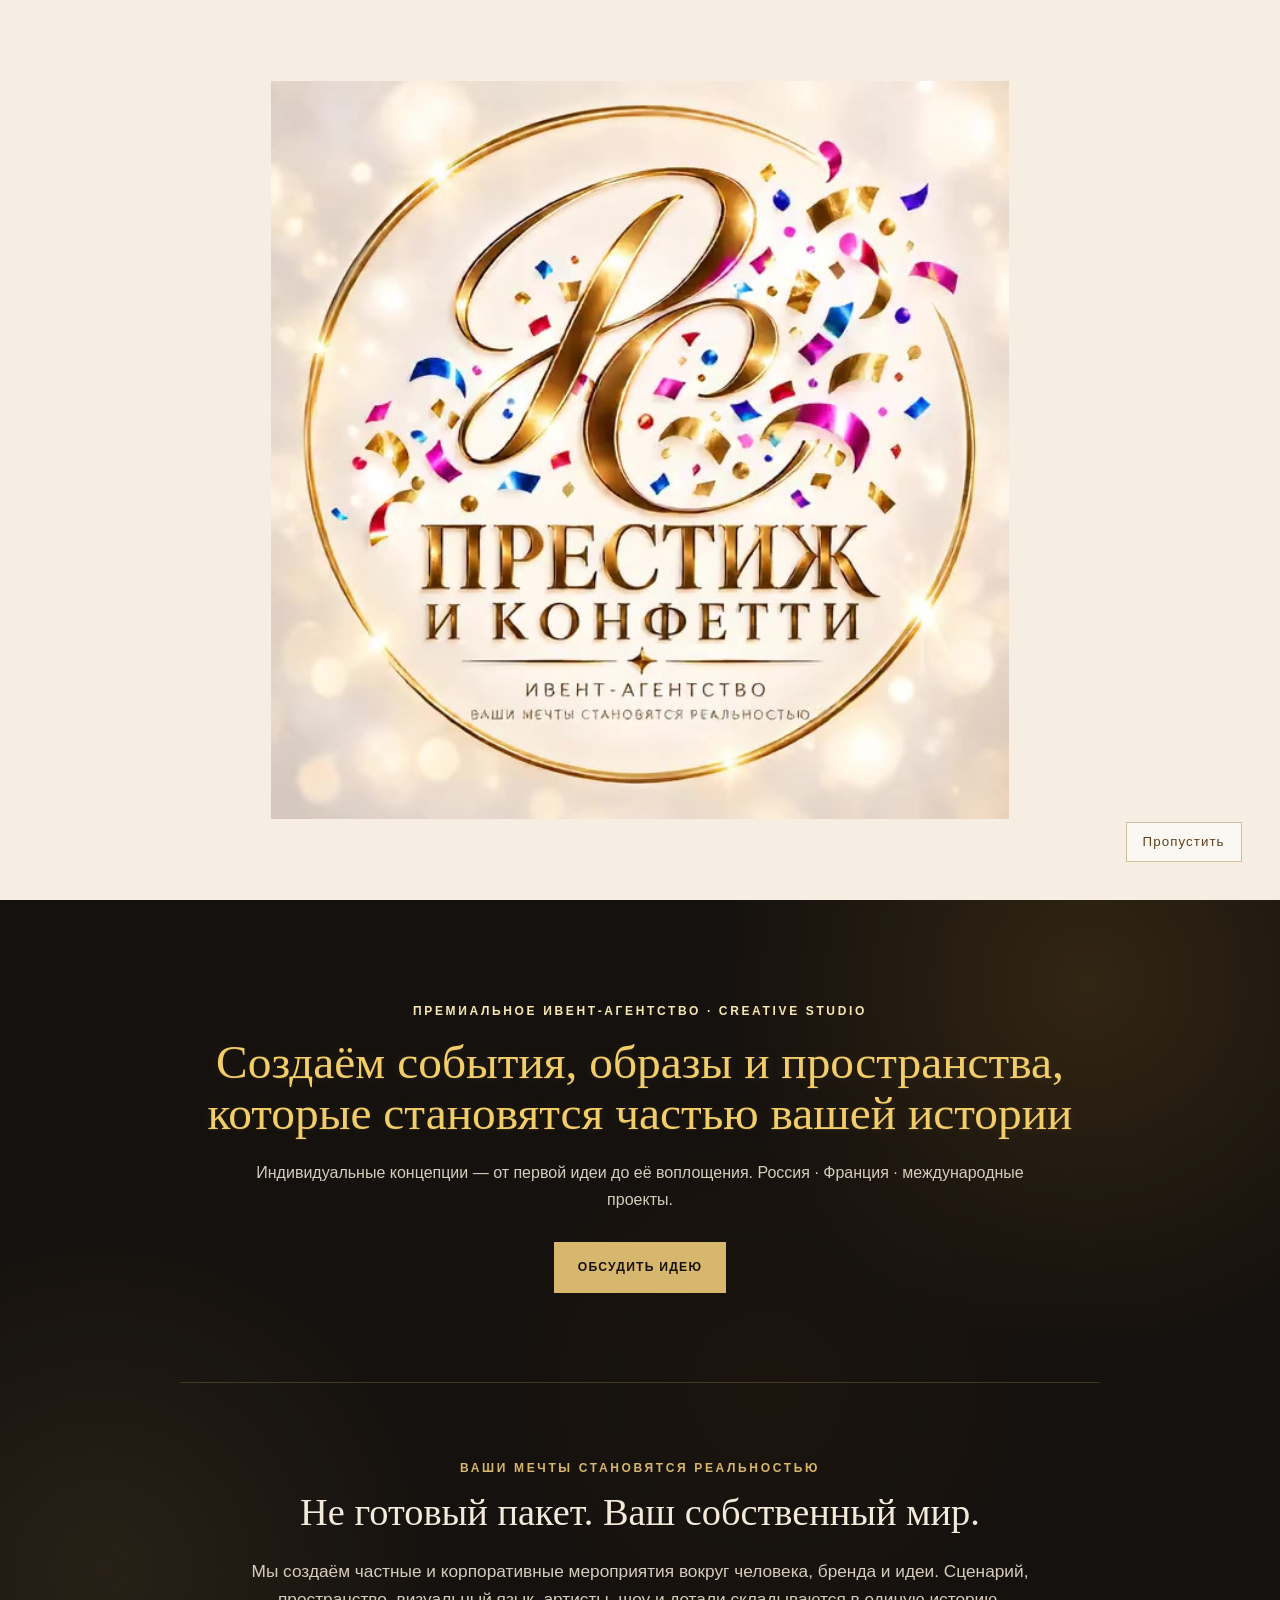
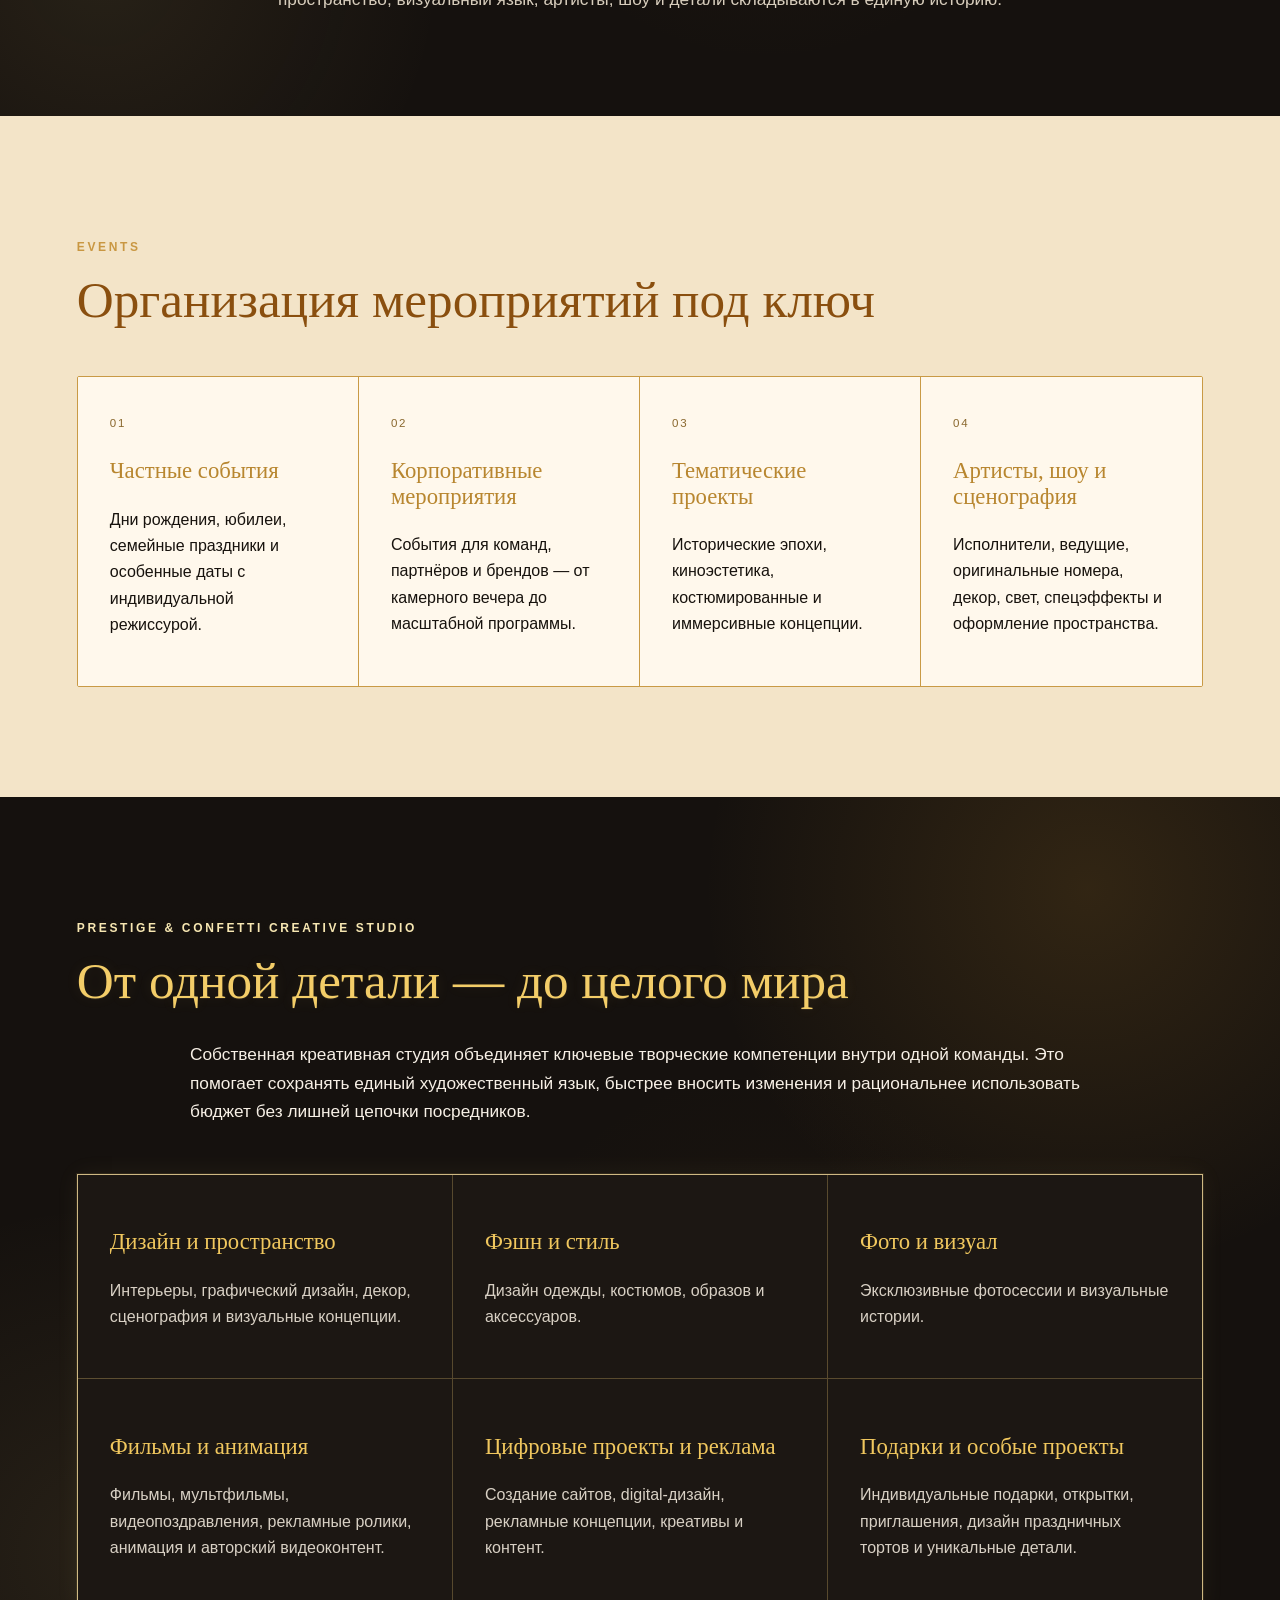
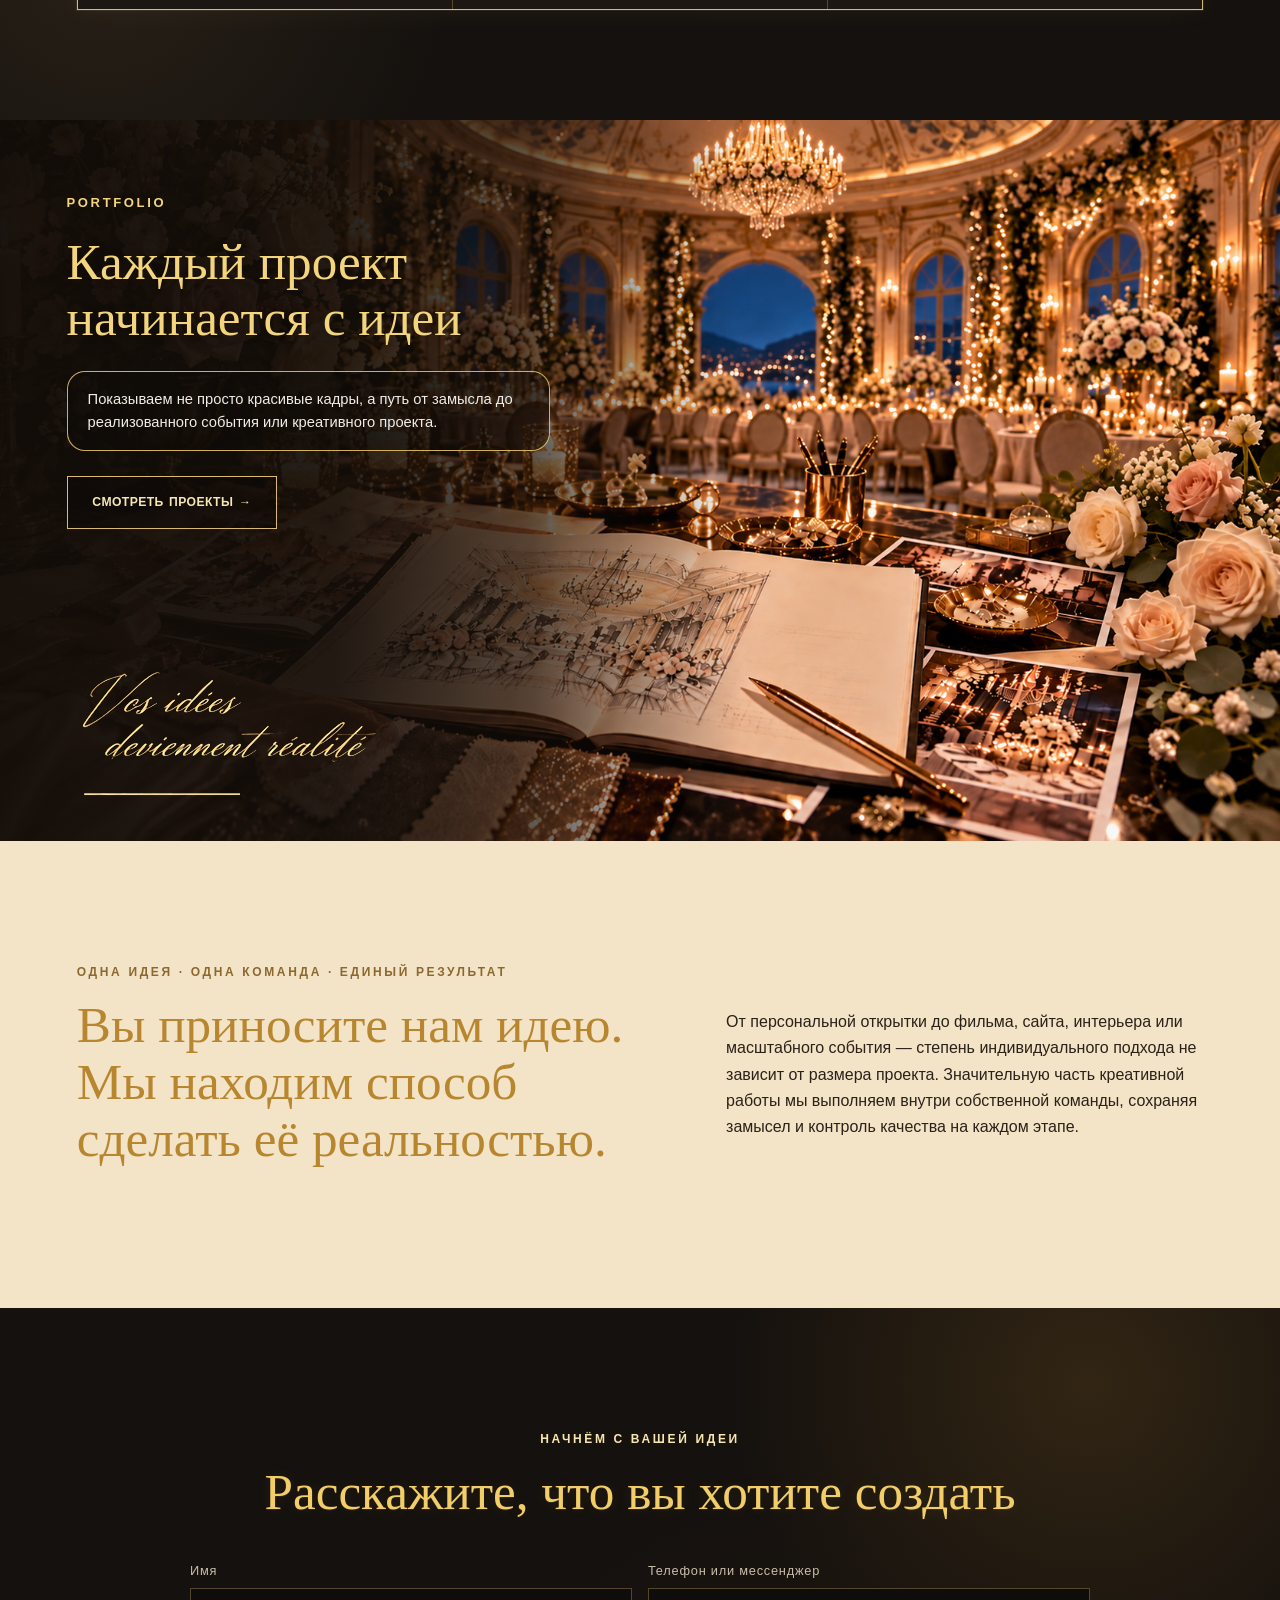
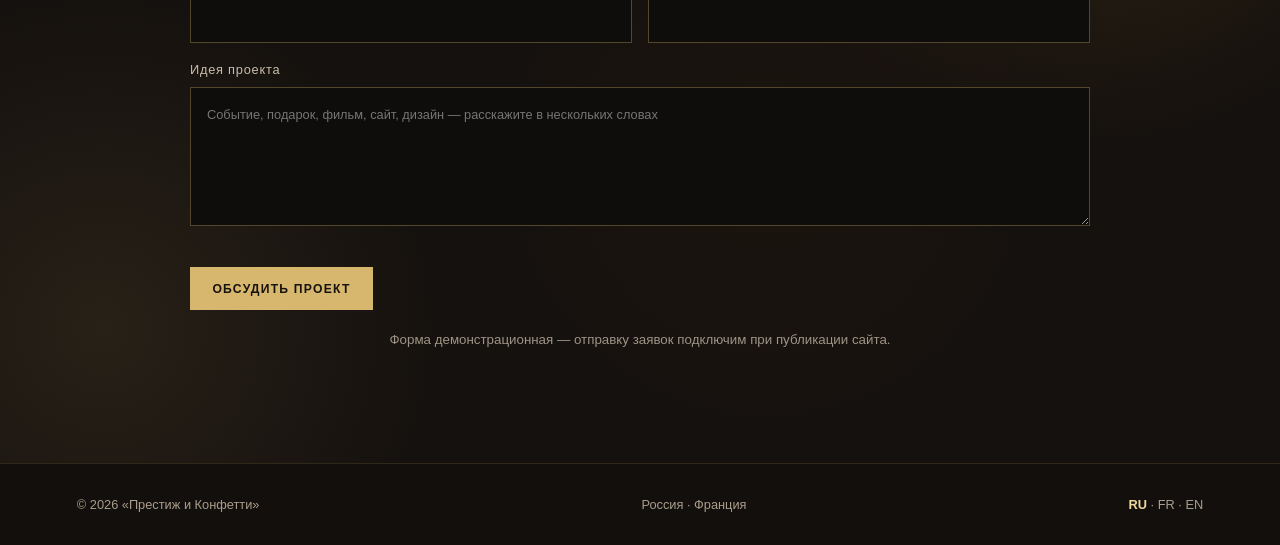
==== index.html @ f1adc05f "Add files via upload" ====
<!doctype html>
<html lang="ru">
<head>
  <meta charset="utf-8">
  <meta name="viewport" content="width=device-width,initial-scale=1">
  <title>Премиальное ивент-агентство «Престиж и Конфетти» | Организация мероприятий</title>
  <meta name="description" content="«Престиж и Конфетти» — премиальное ивент-агентство и собственная креативная студия. Частные и корпоративные мероприятия, дизайн, фото, фильмы, анимация, сайты, реклама и индивидуальные проекты.">
  <meta name="robots" content="index,follow,max-image-preview:large">
  <meta name="theme-color" content="#120f0c">
  <meta property="og:type" content="website">
  <meta property="og:locale" content="ru_RU">
  <meta property="og:title" content="Престиж и Конфетти — ваши мечты становятся реальностью">
  <meta property="og:description" content="Эксклюзивные события и креативные проекты с индивидуальной концепцией.">
  <meta property="og:image" content="assets/logo-ru.png">
  <link rel="preload" href="assets/logo-intro.mp4" as="video" type="video/mp4">
  <link rel="stylesheet" href="styles.css">
  <script type="application/ld+json">{"@context":"https://schema.org","@type":"Organization","name":"Престиж и Конфетти","description":"Премиальное ивент-агентство и собственная креативная студия","areaServed":["Россия","Франция"],"knowsAbout":["Организация мероприятий","Частные мероприятия","Корпоративные мероприятия","Сценография","Дизайн","Фото и видео","Анимация","Веб-дизайн","Реклама"]}</script>
</head>
<body class="splash-active">
  <div class="splash" id="splash" aria-label="Престиж и Конфетти">
    <video id="logoIntro" autoplay muted playsinline preload="auto" poster="assets/logo-poster.jpg">
      <source src="assets/logo-intro.mp4" type="video/mp4">
    </video>
    <button class="skip" id="skipIntro" type="button">Пропустить</button>
  </div>

  <header class="top">
    <a class="brand" href="#top" aria-label="Престиж и Конфетти — на главную"><img src="assets/logo-ru.png" alt=""><span>ПРЕСТИЖ И КОНФЕТТИ</span></a>
    <nav aria-label="Основная навигация"><a href="#events">События</a><a href="#studio">Creative Studio</a><a href="#portfolio">Портфолио</a><a href="#about">О нас</a><a href="#contact">Контакты</a></nav>
    <div class="tools"><span class="langs" aria-label="Язык"><strong>RU</strong> <i>·</i> <a href="fr.html" lang="fr">FR</a> <i>·</i> <a href="en.html" lang="en">EN</a></span><button id="menu" aria-label="Открыть меню">☰</button></div>
  </header>

  <main id="top">
    <section class="hero confetti-zone" aria-label="Кинематографичное интро Престиж и Конфетти">
      <video id="heroVideo" muted playsinline preload="metadata" poster="assets/hero-poster.jpg">
        <source src="assets/intro.mp4" type="video/mp4">
      </video>
      <audio id="backgroundMusic" loop autoplay preload="auto" playsinline>
        <source src="assets/neonovyy-karnaval-33-016ceb.mp3" type="audio/mpeg">
      </audio>
      <button class="sound" id="soundToggle" type="button" aria-label="Выключить звук">Звук: вкл.</button>
      <button class="confetti-toggle" id="confettiToggle" type="button" aria-label="Выключить эффект конфетти" aria-pressed="true">Конфетти: вкл.</button>
      <a class="scroll" href="#philosophy" aria-label="Перейти к содержанию">↓</a>
    </section>

    <section id="philosophy" class="dark intro glow-bg hero-text confetti-zone">
      <p class="eyebrow">ПРЕМИАЛЬНОЕ ИВЕНТ-АГЕНТСТВО · CREATIVE STUDIO</p>
      <h1 id="hero-title">Создаём события, образы и пространства, которые становятся частью вашей истории</h1>
      <p class="hero-lead">Индивидуальные концепции — от первой идеи до её воплощения. Россия · Франция · международные проекты.</p>
      <a class="btn" href="#contact">Обсудить идею</a>
      <div class="philosophy-note">
        <p class="eyebrow">ВАШИ МЕЧТЫ СТАНОВЯТСЯ РЕАЛЬНОСТЬЮ</p>
        <h2>Не готовый пакет. Ваш собственный мир.</h2>
        <p>Мы создаём частные и корпоративные мероприятия вокруг человека, бренда и идеи. Сценарий, пространство, визуальный язык, артисты, шоу и детали складываются в единую историю.</p>
      </div>
    </section>

    <section id="events" class="light">
      <p class="eyebrow">EVENTS</p><h2>Организация мероприятий под ключ</h2>
      <div class="grid"><article><span>01</span><h3>Частные события</h3><p>Дни рождения, юбилеи, семейные праздники и особенные даты с индивидуальной режиссурой.</p></article><article><span>02</span><h3>Корпоративные мероприятия</h3><p>События для команд, партнёров и брендов — от камерного вечера до масштабной программы.</p></article><article><span>03</span><h3>Тематические проекты</h3><p>Исторические эпохи, киноэстетика, костюмированные и иммерсивные концепции.</p></article><article><span>04</span><h3>Артисты, шоу и сценография</h3><p>Исполнители, ведущие, оригинальные номера, декор, свет, спецэффекты и оформление пространства.</p></article></div>
    </section>

    <section id="studio" class="dark glow-bg">
      <p class="eyebrow">PRESTIGE & CONFETTI CREATIVE STUDIO</p><h2>От одной детали — до целого мира</h2>
      <p class="lead">Собственная креативная студия объединяет ключевые творческие компетенции внутри одной команды. Это помогает сохранять единый художественный язык, быстрее вносить изменения и рациональнее использовать бюджет без лишней цепочки посредников.</p>
      <div class="grid studio"><article><h3>Дизайн и пространство</h3><p>Интерьеры, графический дизайн, декор, сценография и визуальные концепции.</p></article><article><h3>Фэшн и стиль</h3><p>Дизайн одежды, костюмов, образов и аксессуаров.</p></article><article><h3>Фото и визуал</h3><p>Эксклюзивные фотосессии и визуальные истории.</p></article><article><h3>Фильмы и анимация</h3><p>Фильмы, мультфильмы, видеопоздравления, рекламные ролики, анимация и авторский видеоконтент.</p></article><article><h3>Цифровые проекты и реклама</h3><p>Создание сайтов, digital-дизайн, рекламные концепции, креативы и контент.</p></article><article><h3>Подарки и особые проекты</h3><p>Индивидуальные подарки, открытки, приглашения, дизайн праздничных тортов и уникальные детали.</p></article></div>
    </section>

    <section id="portfolio" class="visual portfolio-concept" aria-labelledby="portfolio-title"><div class="portfolio-copy"><p class="eyebrow">PORTFOLIO</p><h2 id="portfolio-title">Каждый проект начинается с идеи</h2><p>Показываем не просто красивые кадры, а путь от замысла до реализованного события или креативного проекта.</p><a class="btn ghost" href="#contact">Смотреть проекты <span aria-hidden="true">→</span></a><p class="portfolio-motto" aria-label="Vos idées deviennent réalité">Vos idées deviennent réalité</p></div></section>

    <section id="about" class="light split"><div><p class="eyebrow">ОДНА ИДЕЯ · ОДНА КОМАНДА · ЕДИНЫЙ РЕЗУЛЬТАТ</p><h2>Вы приносите нам идею. Мы находим способ сделать её реальностью.</h2></div><p>От персональной открытки до фильма, сайта, интерьера или масштабного события — степень индивидуального подхода не зависит от размера проекта. Значительную часть креативной работы мы выполняем внутри собственной команды, сохраняя замысел и контроль качества на каждом этапе.</p></section>

    <section id="contact" class="dark contact glow-bg confetti-zone"><p class="eyebrow">НАЧНЁМ С ВАШЕЙ ИДЕИ</p><h2>Расскажите, что вы хотите создать</h2><form><label>Имя<input name="name" autocomplete="name"></label><label>Телефон или мессенджер<input name="contact" autocomplete="tel"></label><label class="wide">Идея проекта<textarea name="message" rows="5" placeholder="Событие, подарок, фильм, сайт, дизайн — расскажите в нескольких словах"></textarea></label><button class="btn" type="submit">Обсудить проект</button></form><small>Форма демонстрационная — отправку заявок подключим при публикации сайта.</small></section>
  </main>
  <footer><span>© 2026 «Престиж и Конфетти»</span><span>Россия · Франция</span><span><strong>RU</strong> · <a href="fr.html" lang="fr">FR</a> · <a href="en.html" lang="en">EN</a></span></footer>
  <script src="script.js"></script>
</body></html>
---- styles.css ----
:root{--gold:#d7b66d;--gold2:#f0d89c;--ivory:#f7f0e6;--ink:#15120f;--muted:#c8bda9;--dark:#120f0c}*{box-sizing:border-box}html{scroll-behavior:smooth}body{margin:0;background:var(--dark);color:var(--ivory);font-family:Arial,sans-serif;line-height:1.65}body.splash-active{overflow:hidden}.splash{position:fixed;inset:0;z-index:100;background:#f6eee2;display:grid;place-items:center;transition:opacity .8s ease,visibility .8s}.splash.hide{opacity:0;visibility:hidden;pointer-events:none}.splash video{width:100%;height:100%;object-fit:cover}.skip{position:absolute;right:3vw;bottom:3vw;border:1px solid #8e672c66;background:#fff9;color:#5e431e;padding:.7rem 1rem;letter-spacing:.08em;cursor:pointer}.top{position:fixed;z-index:30;top:0;left:0;right:0;height:74px;display:flex;align-items:center;justify-content:space-between;padding:0 4vw;background:linear-gradient(#100e0cf2,#100e0c99);backdrop-filter:blur(12px);border-bottom:1px solid #d7b66d33}.brand{display:flex;align-items:center;gap:.8rem;font-family:Georgia,serif;letter-spacing:.14em;color:var(--gold2);text-decoration:none;font-size:.78rem}.brand img{width:42px;height:42px;object-fit:cover;border-radius:50%}.top nav{display:flex;gap:1.8rem}.top nav a{color:#f7f0e6;text-decoration:none;font-size:.78rem;letter-spacing:.08em}.top nav a:hover{color:var(--gold)}.tools{display:flex;align-items:center;gap:1rem}.langs{font-size:.72rem;color:#d8c9b1;letter-spacing:.1em}.langs i{color:var(--gold);font-style:normal}#menu{display:none;background:none;border:0;color:white;font-size:1.5rem}.hero{min-height:100svh;position:relative;display:grid;place-items:center;overflow:hidden}.hero video{position:absolute;width:100%;height:100%;object-fit:cover}.shade{position:absolute;inset:0;background:linear-gradient(90deg,#0d0a08e8 0%,#0d0a0899 48%,#0d0a0833),linear-gradient(0deg,#0d0a08c9,transparent 60%)}.hero-copy{position:relative;z-index:2;width:min(980px,88vw);margin-right:auto;margin-left:6vw;padding-top:70px}.eyebrow{color:var(--gold);font-size:.75rem;letter-spacing:.22em;font-weight:700}h1,h2,h3{font-family:Georgia,serif;font-weight:400;line-height:1.12}h1{font-size:clamp(2.25rem,4.8vw,4.8rem);max-width:980px;margin:.3em 0}h2{font-size:clamp(2rem,4vw,4rem);margin:.25em 0 .6em}h3{font-size:1.42rem;color:var(--gold)}.hero-copy>p:not(.eyebrow){max-width:720px;font-size:1.08rem}.btn{display:inline-block;margin-top:1.2rem;padding:.9rem 1.4rem;border:1px solid var(--gold);background:var(--gold);color:#16120d;text-decoration:none;text-transform:uppercase;letter-spacing:.1em;font-weight:700;font-size:.76rem}.ghost{background:transparent;color:var(--ivory)}.sound{position:absolute;z-index:3;right:3vw;bottom:3vw;border:1px solid #e5c77a66;background:#100e0c99;color:#f5ead7;padding:.65rem .9rem;cursor:pointer}.scroll{position:absolute;z-index:3;bottom:3vw;left:50%;color:#f2d998;text-decoration:none;font-size:1.5rem;animation:float 1.8s ease-in-out infinite}@keyframes float{50%{transform:translateY(7px)}}section:not(.hero){padding:110px max(6vw,24px)}.dark{background:#15110e}.glow-bg{background:radial-gradient(circle at 85% 10%,#b4812c2e,transparent 28%),radial-gradient(circle at 8% 82%,#d7b66d18,transparent 25%),radial-gradient(circle at 60% 60%,#7e4d1710,transparent 30%),#15110e}.intro{text-align:center}.intro p:last-child,.lead{max-width:900px;margin:0 auto;font-size:1.08rem}.light{background:var(--ivory);color:var(--ink)}.grid{display:grid;grid-template-columns:repeat(4,1fr);gap:1px;margin-top:3rem;background:#d2c4ad}.grid article{padding:2rem;background:#faf5ec}.grid article>span{font-size:.72rem;letter-spacing:.15em;color:#8d7448}.dark .grid{grid-template-columns:repeat(3,1fr);background:#d7b66d2c}.dark .grid article{background:#1c1713}.dark .grid article p{color:#d8d0c4}.visual{min-height:72vh;display:flex;align-items:end;background:linear-gradient(90deg,#0e0b08e8,#0e0b0844),url('assets/hero-poster.jpg') center/cover}.visual>div{max-width:720px}.split{display:grid;grid-template-columns:1.2fr 1fr;gap:6vw;align-items:center}.contact{text-align:center}.contact form{max-width:900px;margin:2.5rem auto 1rem;display:grid;grid-template-columns:1fr 1fr;gap:1rem;text-align:left}.contact label{font-size:.8rem;color:var(--muted);letter-spacing:.06em}.contact input,.contact textarea{width:100%;margin-top:.4rem;padding:1rem;background:#0f0d0b;border:1px solid #d7b66d55;color:white;font:inherit}.wide{grid-column:1/-1}.contact button{justify-self:start;border:0}.contact small{color:#9e9486}footer{padding:30px 6vw;display:flex;justify-content:space-between;gap:1rem;color:#a99d8c;border-top:1px solid #d7b66d26;font-size:.8rem}@media(max-width:850px){.top nav{display:none;position:absolute;top:74px;left:0;right:0;padding:1.5rem 5vw;background:#100e0cf5;flex-direction:column}.top nav.open{display:flex}#menu{display:block}.langs{display:none}.grid,.dark .grid{grid-template-columns:1fr 1fr}.split{grid-template-columns:1fr}.hero-copy{margin-left:6vw}.brand span{display:none}}@media(max-width:560px){section:not(.hero){padding:80px 24px}.grid,.dark .grid,.contact form{grid-template-columns:1fr}.wide{grid-column:auto}.hero-copy{width:88vw}.hero-copy h1{font-size:2.25rem}.sound{bottom:22px;right:22px}.scroll{display:none}footer{flex-direction:column}.splash video{object-fit:contain;background:#f6eee2}}
@media(prefers-reduced-motion:reduce){html{scroll-behavior:auto}.scroll{animation:none}}

/* v3 — clean cinematic intro + separate readable SEO copy */
.hero{min-height:0;height:auto;aspect-ratio:16/9;margin-top:74px;background:#090806;position:relative;display:block;overflow:hidden}
.hero video{position:relative;display:block;width:100%;height:100%;object-fit:cover;object-position:center}
.hero .sound{bottom:24px;right:28px}
.hero .scroll{bottom:20px}
.hero-text{padding-top:clamp(76px,7vw,118px)!important;padding-bottom:clamp(82px,8vw,132px)!important}
.hero-text>h1{font-size:clamp(2.25rem,3.7vw,4rem);line-height:1.08;max-width:1050px;margin:.32em auto .45em;color:#e4c477;text-wrap:balance}
.hero-text>.hero-lead{max-width:780px;margin:0 auto;font-size:clamp(1rem,1.25vw,1.15rem);color:#d7cdbc}
.hero-text>.btn{margin-top:1.8rem}
.philosophy-note{max-width:920px;margin:clamp(70px,7vw,110px) auto 0;padding-top:clamp(52px,5vw,76px);border-top:1px solid #d7b66d38}
.philosophy-note h2{font-size:clamp(1.9rem,3vw,3.25rem);color:#f4eadb}
.philosophy-note>p:last-child{max-width:850px;margin:0 auto;color:#d7cdbc}
@media(max-width:850px){.hero{margin-top:74px}.hero-text>h1{font-size:clamp(2rem,6vw,3rem)}}
@media(max-width:560px){.hero{aspect-ratio:16/10}.hero video{object-fit:cover}.hero-text>h1{font-size:clamp(1.9rem,9vw,2.5rem)}.hero .sound{bottom:14px;right:14px;font-size:.7rem;padding:.5rem .7rem}}

/* v4 — always fit logo animation and cinematic intro inside the visible browser viewport */
.splash{padding:clamp(12px,2vw,28px);overflow:hidden}
.splash video{width:100%;height:100%;max-width:100%;max-height:100%;object-fit:contain;object-position:center;background:#f6eee2}
.hero{height:calc(100svh - 74px);min-height:0;aspect-ratio:auto;margin-top:74px;background:#090806;display:flex;align-items:center;justify-content:center}
.hero video{position:relative;width:100%;height:100%;object-fit:contain;object-position:center;background:#090806}
@media(max-width:560px){.splash{padding:8px}.hero{height:calc(100svh - 74px);aspect-ratio:auto}.hero video{object-fit:contain}}

/* v5 — logo intro is a true square card, never stretched to viewport width */
.splash{
  padding:clamp(18px,3vh,32px);
  display:flex;
  align-items:center;
  justify-content:center;
  background:#f6eee2;
}
.splash video{
  width:min(82vw,82vh) !important;
  height:auto !important;
  max-width:820px !important;
  max-height:82vh !important;
  aspect-ratio:1 / 1;
  object-fit:contain !important;
  object-position:center !important;
  display:block;
  flex:none;
  background:#f6eee2;
}
@media (max-width:700px){
  .splash video{
    width:min(92vw,78vh) !important;
    max-height:78vh !important;
  }
}

/* v7 — stronger visual hierarchy for the main SEO headline */
.hero-text>h1{
  color:#F3CD68;
  text-shadow:0 0 14px rgba(243,205,104,.10), 0 1px 0 rgba(255,239,185,.08);
}

/* v8 — lighter champagne eyebrow to separate it from the main gold H1 */
.hero-text>.eyebrow{
  color:#F7E7B2;
  text-shadow:0 0 8px rgba(247,231,178,.08);
}

/* v9 — warmer cream/champagne EVENTS section with clearer luxury card separation */
#events.light{
  background:#F3E4C8;
  color:#17120d;
}
#events .grid{
  background:#C7A76B;
  gap:1px;
}
#events .grid article{
  background:#FFF8EC;
}
#events .grid article>span{
  color:#8A682E;
}
#events .grid h3{
  color:#B8862F;
}

/* v10 — unify all light sections with the approved cream/champagne palette */
.light{
  background:#F3E4C8;
  color:#17120d;
}
#about.light{
  background:#F3E4C8;
}
#about .eyebrow{
  color:#8A682E;
}
#about h2{
  color:#B8862F;
}
#about > p{
  color:#2A2118;
}

/* v11 — dedicated Portfolio visual approved for “Каждый проект начинается с идеи” */
#portfolio.portfolio-concept{
  min-height:72vh;
  position:relative;
  display:flex;
  align-items:center;
  padding:clamp(72px,8vw,120px) max(6vw,24px);
  background-image:url('assets/portfolio-concept.png');
  background-position:center center;
  background-size:cover;
  background-repeat:no-repeat;
  color:#F7F0E6;
}
#portfolio.portfolio-concept::after{
  content:"";
  position:absolute;
  inset:0;
  pointer-events:none;
  background:linear-gradient(90deg,rgba(14,11,8,.20) 0%,rgba(14,11,8,.05) 38%,rgba(14,11,8,0) 58%);
}
#portfolio .portfolio-copy{
  position:relative;
  z-index:1;
  width:min(42%,680px);
  max-width:680px;
}
#portfolio .portfolio-copy h2,
#portfolio .portfolio-copy>p:not(.eyebrow):not(.portfolio-motto),
#portfolio .portfolio-copy>.eyebrow{
  /* Text is already art-directed in the approved visual; keep HTML text for SEO/accessibility without duplicating it visually. */
  position:absolute;
  width:1px;
  height:1px;
  padding:0;
  margin:-1px;
  overflow:hidden;
  clip:rect(0,0,0,0);
  white-space:nowrap;
  border:0;
}
#portfolio .portfolio-copy .btn{
  position:absolute;
  left:0;
  top:clamp(245px,24vw,390px);
  opacity:0;
  width:330px;
  height:70px;
  margin:0;
}
#portfolio .portfolio-motto{
  position:absolute;
  width:1px;
  height:1px;
  overflow:hidden;
  clip:rect(0,0,0,0);
  white-space:nowrap;
}
@media(max-width:850px){
  #portfolio.portfolio-concept{
    min-height:64vh;
    background-position:center center;
  }
}
@media(max-width:560px){
  #portfolio.portfolio-concept{
    min-height:62vh;
    background-size:cover;
    background-position:56% center;
  }
  #portfolio .portfolio-copy .btn{display:none}
}

/* v12 — Portfolio visual: preserve the full approved 16:9 composition without cropping */
#portfolio.portfolio-concept{
  min-height:0;
  width:100%;
  aspect-ratio:1648 / 928;
  padding:0;
  display:block;
  background-size:contain;
  background-position:center center;
  background-repeat:no-repeat;
  background-color:#120e0a;
}
#portfolio.portfolio-concept::after{display:none;}
#portfolio .portfolio-copy{
  position:absolute;
  inset:0;
  width:100%;
  max-width:none;
}
@media(max-width:850px){
  #portfolio.portfolio-concept{
    min-height:0;
    aspect-ratio:1648 / 928;
    background-size:contain;
    background-position:center center;
  }
}
@media(max-width:560px){
  #portfolio.portfolio-concept{
    min-height:0;
    aspect-ratio:1648 / 928;
    background-size:contain;
    background-position:center center;
  }
}

/* v13 — unified gold hierarchy across dark content sections */
#studio > .eyebrow,
#contact > .eyebrow{
  color:#F7E7B2;
  text-shadow:0 0 8px rgba(247,231,178,.08);
}
#studio > h2,
#contact > h2{
  color:#F3CD68;
  text-shadow:0 0 14px rgba(243,205,104,.10), 0 1px 0 rgba(255,239,185,.08);
}

/* v14 — Portfolio heading aligned with the approved gold/champagne hierarchy */
#portfolio.portfolio-concept::before{
  content:"";
  position:absolute;
  z-index:1;
  left:0;
  top:0;
  width:47%;
  height:48%;
  pointer-events:none;
  background:linear-gradient(90deg,rgba(20,15,10,.98) 0%,rgba(20,15,10,.94) 60%,rgba(20,15,10,.72) 82%,rgba(20,15,10,0) 100%);
}
#portfolio .portfolio-copy{z-index:2;}
#portfolio .portfolio-copy>.eyebrow,
#portfolio .portfolio-copy>h2{
  position:relative;
  width:auto;
  height:auto;
  padding:0;
  margin:0;
  overflow:visible;
  clip:auto;
  white-space:normal;
  border:0;
}
#portfolio .portfolio-copy>.eyebrow{
  color:#F7E7B2;
  font-size:clamp(.72rem,.9vw,.86rem);
  letter-spacing:.22em;
  font-weight:700;
  margin-bottom:1.25rem;
}
#portfolio .portfolio-copy>h2{
  color:#F3CD68;
  font-size:clamp(2.35rem,4.2vw,4.5rem);
  line-height:1.08;
  max-width:680px;
  margin:0;
  text-wrap:balance;
}
@media(max-width:850px){
  #portfolio.portfolio-concept::before{width:68%;height:48%;}
  #portfolio .portfolio-copy{width:min(62%,680px);}
}
@media(max-width:560px){
  #portfolio.portfolio-concept::before{width:100%;height:43%;background:linear-gradient(180deg,rgba(20,15,10,.98) 0%,rgba(20,15,10,.90) 72%,rgba(20,15,10,0) 100%);}
  #portfolio .portfolio-copy{width:100%;}
  #portfolio .portfolio-copy>h2{font-size:clamp(2rem,9vw,2.8rem);}
}

/* v15 — Portfolio: one clean HTML text layer, no duplicated baked-in heading */
#portfolio.portfolio-concept::before{
  content:"";
  position:absolute;
  z-index:1;
  inset:0 auto 0 0;
  width:43%;
  height:100%;
  pointer-events:none;
  background:linear-gradient(90deg,#140f0b 0%,#140f0b 72%,rgba(20,15,11,.94) 84%,rgba(20,15,11,0) 100%);
}
#portfolio .portfolio-copy{
  position:absolute;
  z-index:2;
  inset:0 auto 0 0;
  width:43%;
  max-width:none;
  padding:8.5% 2.5% 4.2% 5.2%;
  display:flex;
  flex-direction:column;
  align-items:flex-start;
}
#portfolio .portfolio-copy>.eyebrow,
#portfolio .portfolio-copy>h2,
#portfolio .portfolio-copy>p:not(.eyebrow):not(.portfolio-motto),
#portfolio .portfolio-motto{
  position:relative;
  width:auto;
  height:auto;
  padding:0;
  overflow:visible;
  clip:auto;
  white-space:normal;
  border:0;
}
#portfolio .portfolio-copy>.eyebrow{
  color:#F7E7B2;
  font-size:clamp(.68rem,.9vw,.92rem);
  letter-spacing:.22em;
  font-weight:700;
  margin:0 0 1.2rem;
}
#portfolio .portfolio-copy>h2{
  color:#F3CD68;
  font-size:clamp(2.2rem,3.9vw,4.15rem);
  line-height:1.08;
  max-width:650px;
  margin:0 0 1.45rem;
  text-shadow:0 0 14px rgba(243,205,104,.10),0 1px 0 rgba(255,239,185,.08);
}
#portfolio .portfolio-copy>p:not(.eyebrow):not(.portfolio-motto){
  color:#E9E0D3;
  font-size:clamp(.88rem,1.15vw,1.12rem);
  line-height:1.55;
  max-width:520px;
  margin:0 0 1.7rem;
}
#portfolio .portfolio-copy .btn{
  position:relative;
  left:auto;
  top:auto;
  opacity:1;
  width:auto;
  height:auto;
  margin:0;
  padding:.9rem 1.45rem;
  border:1px solid #D9BA70;
  color:#F7E7B2;
  background:transparent;
}
#portfolio .portfolio-motto{
  color:#D9BA70;
  font-family:"Segoe Script","Brush Script MT",cursive;
  font-size:clamp(1.35rem,2.05vw,2.2rem);
  line-height:1.25;
  max-width:310px;
  margin:auto 0 0;
  padding-bottom:1.15rem;
}
#portfolio .portfolio-motto::after{
  content:"";
  display:block;
  width:155px;
  height:1px;
  margin-top:1.25rem;
  background:#D9BA70;
}
@media(max-width:850px){
  #portfolio.portfolio-concept::before{width:54%;}
  #portfolio .portfolio-copy{width:54%;padding:7% 3% 3.5% 4.5%;}
  #portfolio .portfolio-copy>h2{font-size:clamp(1.7rem,4.5vw,2.8rem);margin-bottom:.8rem;}
  #portfolio .portfolio-copy>p:not(.eyebrow):not(.portfolio-motto){font-size:clamp(.72rem,1.5vw,.95rem);margin-bottom:1rem;}
  #portfolio .portfolio-motto{font-size:clamp(1rem,2.3vw,1.55rem);}
}
@media(max-width:560px){
  #portfolio.portfolio-concept::before{width:100%;background:linear-gradient(90deg,rgba(20,15,11,.98),rgba(20,15,11,.80));}
  #portfolio .portfolio-copy{width:100%;padding:7% 7% 5%;}
  #portfolio .portfolio-copy>.eyebrow{margin-bottom:.55rem;font-size:.58rem;}
  #portfolio .portfolio-copy>h2{font-size:clamp(1.35rem,7vw,2rem);max-width:75%;}
  #portfolio .portfolio-copy>p:not(.eyebrow):not(.portfolio-motto){max-width:70%;font-size:.7rem;line-height:1.35;}
  #portfolio .portfolio-copy .btn{display:inline-block;font-size:.58rem;padding:.55rem .8rem;}
  #portfolio .portfolio-motto{font-size:.9rem;padding-bottom:0;}
  #portfolio .portfolio-motto::after{width:90px;margin-top:.55rem;}
}

/* v16 — EVENTS heading: approved warm deep gold from the visual reference */
#events > .eyebrow{
  color:#C99742;
}
#events > h2{
  color:#8A4F0F;
  text-shadow:0 1px 0 rgba(255,248,230,.20);
}


/* v17 — Russian Creative Studio card titles + refined gold frame */
#studio .grid.studio{
  border:1px solid rgba(240,216,156,.78);
  box-shadow:0 0 0 1px rgba(215,182,109,.10), 0 0 22px rgba(215,182,109,.07);
  background:rgba(215,182,109,.34);
}
#studio .grid.studio article{
  border:0;
}
#studio .grid.studio h3{
  color:#F0C75E;
}
@media(max-width:560px){
  #studio .grid.studio{box-shadow:0 0 14px rgba(215,182,109,.06);}
}

/* v18 — restore the previously approved handwritten motto typography */
#portfolio .portfolio-motto{
  font-family:"Segoe Script","Brush Script MT",cursive !important;
  font-style:normal !important;
  font-weight:400 !important;
  letter-spacing:0 !important;
}

/* v19 — restore the exact approved motto artwork from the original portfolio visual */
#portfolio .portfolio-motto{
  font-size:0 !important;
  line-height:0 !important;
  width:min(320px,100%) !important;
  height:auto !important;
  aspect-ratio:320/155;
  max-width:320px !important;
  margin:auto 0 0 !important;
  padding:0 !important;
  background:url('assets/portfolio-motto-approved.png') left bottom / contain no-repeat;
  color:transparent !important;
}
#portfolio .portfolio-motto::after{display:none !important;}
@media(max-width:850px){
  #portfolio .portfolio-motto{width:min(230px,100%) !important;}
}
@media(max-width:560px){
  #portfolio .portfolio-motto{width:min(180px,100%) !important;}
}

/* v20 — EVENTS: refined thin gold framing around the four service cards */
#events .grid{
  gap:0;
  background:#FFF8EC;
  border:1px solid #C99A45;
  border-radius:2px;
  overflow:hidden;
  box-shadow:none;
}
#events .grid article{
  background:#FFF8EC;
  border:0;
  border-right:1px solid #C99A45;
  box-shadow:none;
}
#events .grid article:last-child{
  border-right:0;
}
@media(max-width:850px){
  #events .grid article:nth-child(2){border-right:0}
  #events .grid article:nth-child(-n+2){border-bottom:1px solid #C99A45}
}
@media(max-width:560px){
  #events .grid article,
  #events .grid article:nth-child(2){
    border-right:0;
    border-bottom:1px solid #C99A45;
  }
  #events .grid article:last-child{border-bottom:0}
}

/* v22 — elegant side-confetti effect for selected sections */
.confetti-zone{position:relative;overflow:hidden}
.confetti-layer{position:absolute;inset:0;z-index:2;pointer-events:none;overflow:hidden}
#philosophy>.confetti-layer,#contact>.confetti-layer{z-index:0}
#philosophy>*:not(.confetti-layer),#contact>*:not(.confetti-layer){position:relative;z-index:1}
.confetti-piece{position:absolute;top:-8%;left:var(--x);width:var(--w);height:var(--h);border-radius:var(--r);background:var(--c);opacity:var(--o);box-shadow:0 0 5px color-mix(in srgb,var(--c) 72%,transparent),0 0 10px color-mix(in srgb,var(--c) 28%,transparent);transform:rotate(var(--rot));animation:confettiFall var(--dur) linear var(--delay) infinite;will-change:transform,opacity}
.confetti-piece.ribbon{border-radius:60% 20% 60% 20%;background:transparent;border:2px solid var(--c);height:calc(var(--h) * 2.3);filter:drop-shadow(0 0 3px var(--c))}
@keyframes confettiFall{0%{transform:translate3d(0,-12vh,0) rotate(var(--rot));opacity:0}8%{opacity:var(--o)}50%{transform:translate3d(var(--drift),52vh,0) rotate(calc(var(--rot) + 300deg));opacity:var(--o)}92%{opacity:var(--o)}100%{transform:translate3d(calc(var(--drift) * -.35),112vh,0) rotate(calc(var(--rot) + 690deg));opacity:0}}
.confetti-off .confetti-layer{display:none}
.confetti-toggle{position:absolute;z-index:4;right:28px;bottom:24px;transform:translateY(-48px);border:1px solid #e5c77a66;background:#100e0c99;color:#f5ead7;padding:.65rem .9rem;cursor:pointer;font-size:.78rem;letter-spacing:.03em}
.confetti-toggle:hover,.sound:hover{border-color:#e5c77aaa;background:#17120ebd}
@media(max-width:560px){.confetti-toggle{right:14px;bottom:14px;transform:translateY(-42px);font-size:.68rem;padding:.5rem .7rem}.confetti-piece:nth-child(n+25){display:none}}
@media(prefers-reduced-motion:reduce){.confetti-layer{display:none}.confetti-toggle{display:none}}

/* v24 — two targeted fixes only: align confetti control and fully mask baked portfolio text */
.hero .confetti-toggle{
  right:18px;
}
#portfolio.portfolio-concept::before{
  background:linear-gradient(90deg,#140f0b 0%,#140f0b 92%,rgba(20,15,11,.98) 96%,rgba(20,15,11,0) 100%);
}
@media(max-width:560px){
  .hero .confetti-toggle{right:8px;}
}

/* v25 — Portfolio: reveal the full open book while keeping the baked-in old copy hidden */
#portfolio.portfolio-concept::before{
  width:43%;
  height:72%;
  inset:0 auto auto 0;
  background:
    linear-gradient(90deg,#140f0b 0%,#140f0b 72%,rgba(20,15,11,.94) 84%,rgba(20,15,11,0) 100%);
  -webkit-mask-image:linear-gradient(180deg,#000 0%,#000 78%,rgba(0,0,0,.92) 88%,transparent 100%);
  mask-image:linear-gradient(180deg,#000 0%,#000 78%,rgba(0,0,0,.92) 88%,transparent 100%);
}
/* Small local cover for the baked-in original button only; avoids masking the book below. */
#portfolio .portfolio-copy .btn::before{
  content:"";
  position:absolute;
  z-index:-1;
  inset:-10px -18px;
  background:#140f0b;
}

/* v26 — targeted portfolio cleanup: hide only baked-in copy/button/motto; keep the full book visible */
#portfolio.portfolio-concept::before{
  content:"";
  position:absolute;
  inset:0;
  width:100%;
  height:100%;
  z-index:1;
  pointer-events:none;
  -webkit-mask-image:none;
  mask-image:none;
  background:
    linear-gradient(#140f0b,#140f0b) left top / 43% 54% no-repeat,
    linear-gradient(#140f0b,#140f0b) left 54% / 29% 14% no-repeat,
    linear-gradient(#140f0b,#140f0b) left bottom / 30% 32% no-repeat;
}
#portfolio .portfolio-copy{position:relative;z-index:2;}
@media(max-width:850px){
  #portfolio.portfolio-concept::before{
    background:
      linear-gradient(#140f0b,#140f0b) left top / 54% 54% no-repeat,
      linear-gradient(#140f0b,#140f0b) left 54% / 38% 14% no-repeat,
      linear-gradient(#140f0b,#140f0b) left bottom / 38% 32% no-repeat;
  }
}
@media(max-width:560px){
  #portfolio.portfolio-concept::before{
    background:linear-gradient(90deg,rgba(20,15,11,.98),rgba(20,15,11,.80));
  }
}

/* v27 — FINAL approved Portfolio block, rebuilt from the clean source image */
#portfolio.portfolio-concept{
  position:relative;
  min-height:clamp(610px,52vw,940px);
  background-image:url('assets/portfolio-concept-clean.png') !important;
  background-size:cover !important;
  background-position:center center !important;
  background-repeat:no-repeat !important;
  overflow:hidden;
}
#portfolio.portfolio-concept::before{
  content:"" !important;
  position:absolute !important;
  inset:0 !important;
  width:58% !important;
  height:100% !important;
  z-index:1 !important;
  pointer-events:none !important;
  background:linear-gradient(90deg,rgba(18,13,9,.97) 0%,rgba(18,13,9,.92) 45%,rgba(18,13,9,.68) 72%,rgba(18,13,9,0) 100%) !important;
  -webkit-mask-image:none !important;
  mask-image:none !important;
}
#portfolio.portfolio-concept::after{display:none !important;}
#portfolio .portfolio-copy{
  position:absolute !important;
  z-index:2 !important;
  inset:0 auto 0 0 !important;
  width:43% !important;
  padding:5.6% 0 3.2% 5.2% !important;
  display:flex !important;
  flex-direction:column !important;
  align-items:flex-start !important;
}
#portfolio .portfolio-copy>.eyebrow{
  color:#F2D57D !important;
  font-size:clamp(.72rem,1.02vw,1rem) !important;
  letter-spacing:.20em !important;
  font-weight:600 !important;
  margin:0 0 1.25rem !important;
}
#portfolio .portfolio-copy>h2{
  color:#F2D57D !important;
  font-size:clamp(2.35rem,4vw,4.2rem) !important;
  line-height:1.10 !important;
  font-weight:400 !important;
  max-width:660px !important;
  margin:0 0 1.55rem !important;
  text-shadow:0 1px 8px rgba(0,0,0,.25) !important;
}
#portfolio .portfolio-copy>p:not(.eyebrow):not(.portfolio-motto){
  color:#F1ECE5 !important;
  font-size:clamp(.9rem,1.15vw,1.12rem) !important;
  line-height:1.58 !important;
  max-width:520px !important;
  margin:0 0 1.55rem !important;
  padding:1rem 1.25rem !important;
  background:rgba(13,10,8,.43) !important;
  border:1px solid rgba(224,190,103,.92) !important;
  border-radius:18px !important;
  box-sizing:border-box !important;
}
#portfolio .portfolio-copy .btn{
  margin:0 !important;
  padding:.95rem 1.55rem !important;
  border:1px solid #D9BA70 !important;
  color:#F7E7B2 !important;
  background:rgba(10,8,7,.36) !important;
}
#portfolio .portfolio-motto{
  width:min(320px,100%) !important;
  max-width:320px !important;
  aspect-ratio:320/155 !important;
  margin:auto 0 0 !important;
  padding:0 !important;
  background:url('assets/portfolio-motto-approved.png') left bottom / contain no-repeat !important;
}
#portfolio .portfolio-copy .btn::before{display:none !important;}
@media(max-width:850px){
  #portfolio.portfolio-concept{min-height:620px;background-position:center center !important;}
  #portfolio.portfolio-concept::before{width:70% !important;}
  #portfolio .portfolio-copy{width:56% !important;padding:6% 0 3.5% 4.5% !important;}
  #portfolio .portfolio-motto{width:min(230px,100%) !important;}
}
@media(max-width:560px){
  #portfolio.portfolio-concept{min-height:600px;background-position:58% center !important;}
  #portfolio.portfolio-concept::before{width:100% !important;background:linear-gradient(90deg,rgba(18,13,9,.96),rgba(18,13,9,.72)) !important;}
  #portfolio .portfolio-copy{width:100% !important;padding:7% 7% 5% !important;}
  #portfolio .portfolio-copy>h2{font-size:clamp(1.5rem,7vw,2.15rem) !important;max-width:82% !important;}
  #portfolio .portfolio-copy>p:not(.eyebrow):not(.portfolio-motto){max-width:82% !important;font-size:.72rem !important;padding:.75rem .9rem !important;border-radius:12px !important;}
  #portfolio .portfolio-motto{width:min(180px,100%) !important;}
}

/* v28 — Portfolio motto: transparent backing; underlying image remains visible */
#portfolio .portfolio-motto{
  background-image:url('assets/portfolio-motto-transparent.png') !important;
  background-color:transparent !important;
}

/* v29 — compact Portfolio CTA lettering */
#portfolio .portfolio-copy .btn{
  letter-spacing:.035em !important;
  word-spacing:.12em !important;
}

/* v32 — keep hero controls fully inside the right black gutter in both states */
.hero .sound,
.hero .confetti-toggle{
  right:18px;
  width:118px;
  min-width:118px;
  max-width:118px;
  padding:.65rem .45rem;
  text-align:center;
  white-space:nowrap;
}
.hero .confetti-toggle{transform:translateY(-48px)}
@media(max-width:560px){
  .hero .sound,
  .hero .confetti-toggle{
    right:8px;
    width:106px;
    min-width:106px;
    max-width:106px;
    padding:.5rem .35rem;
  }
  .hero .confetti-toggle{transform:translateY(-42px)}
}

/* v34 — active RU/FR language switch, identical visual system */
.langs a, footer a{color:inherit;text-decoration:none}
.langs a:hover, footer a:hover{color:var(--gold)}
.langs strong, footer strong{color:var(--gold2);font-weight:700}
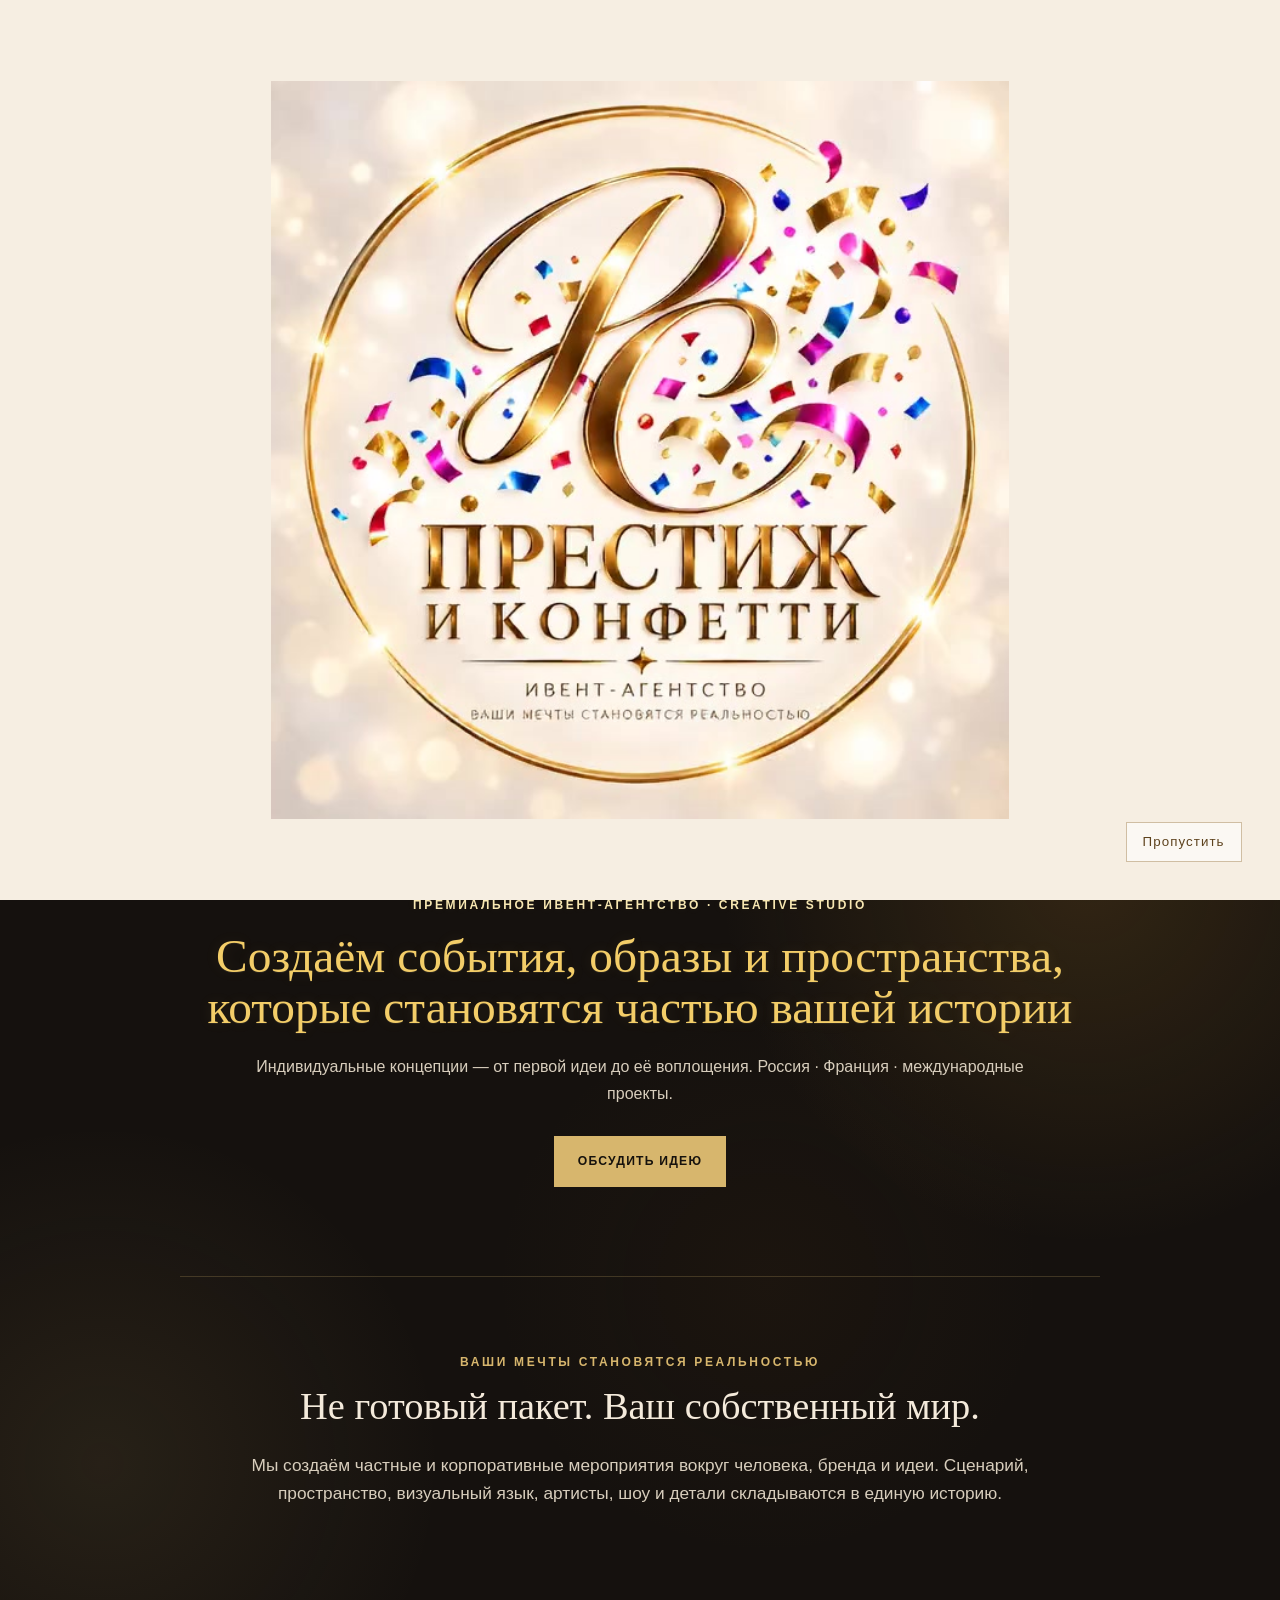
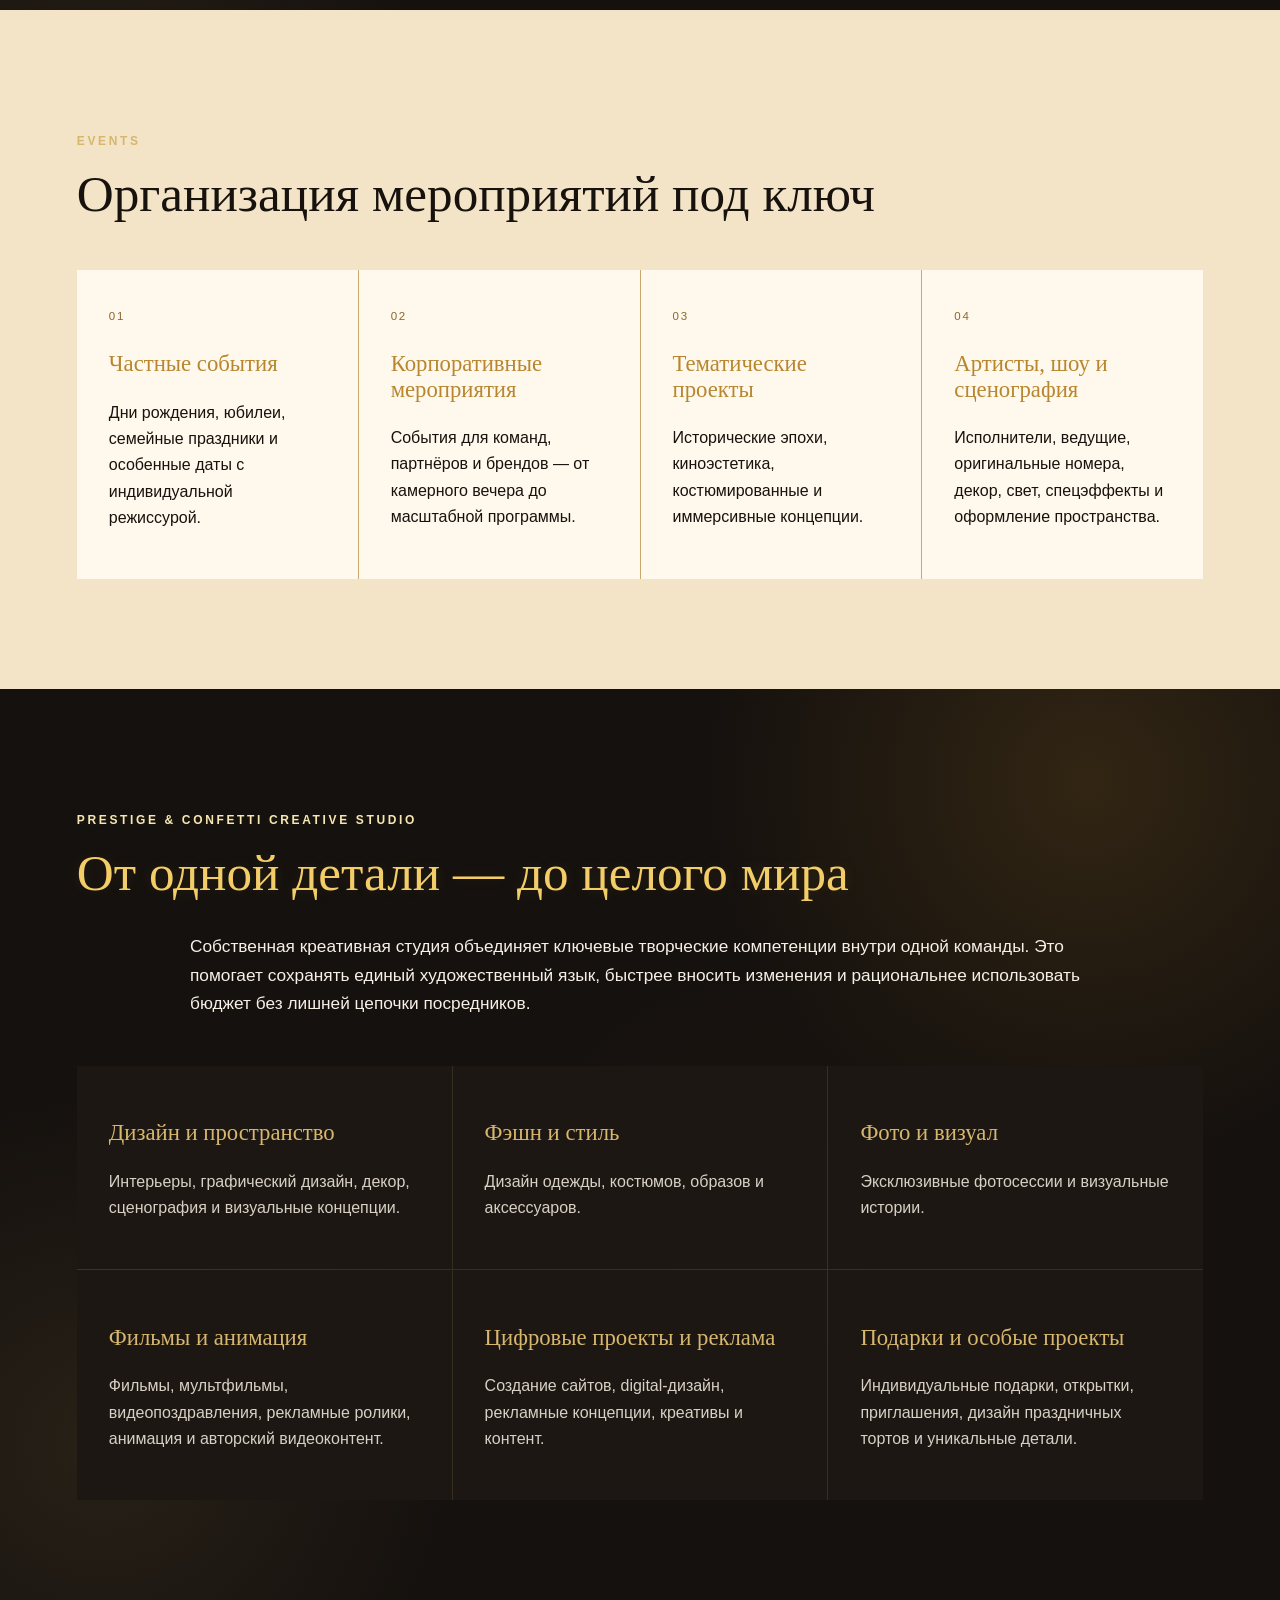
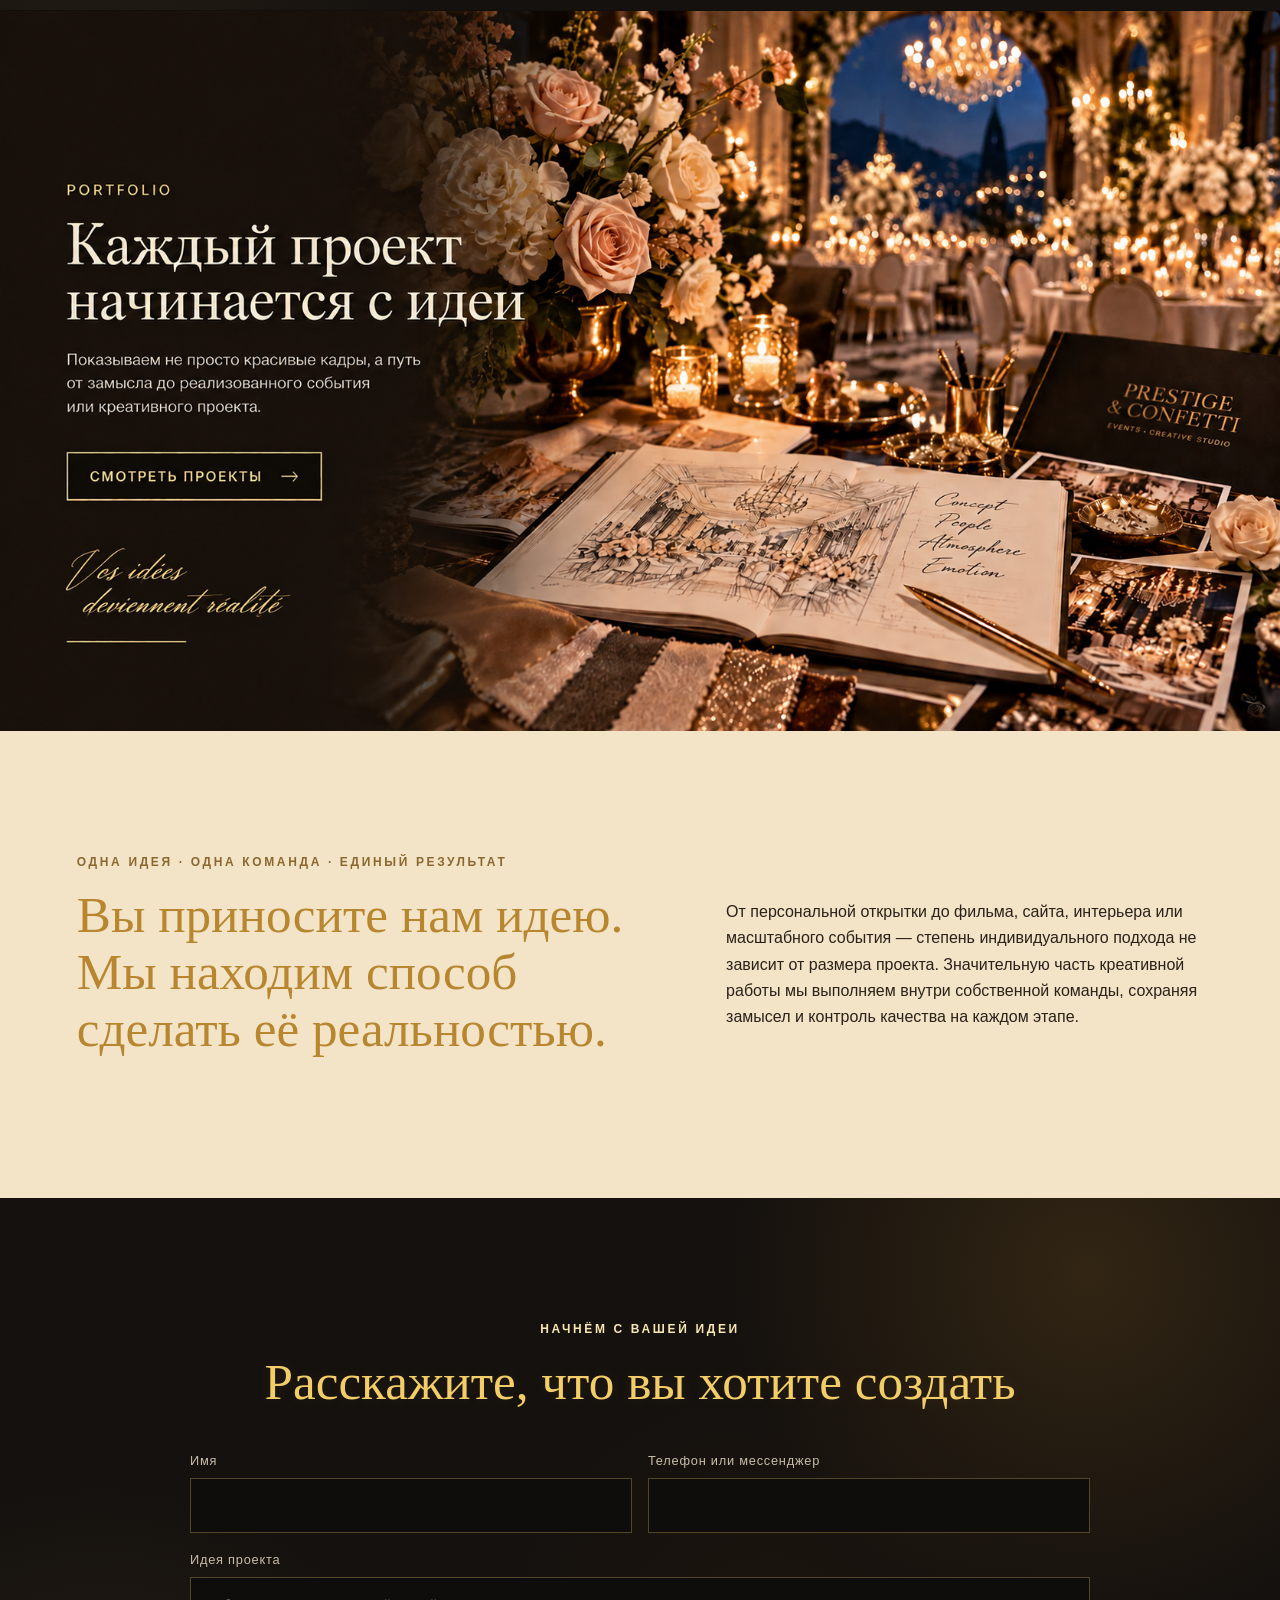
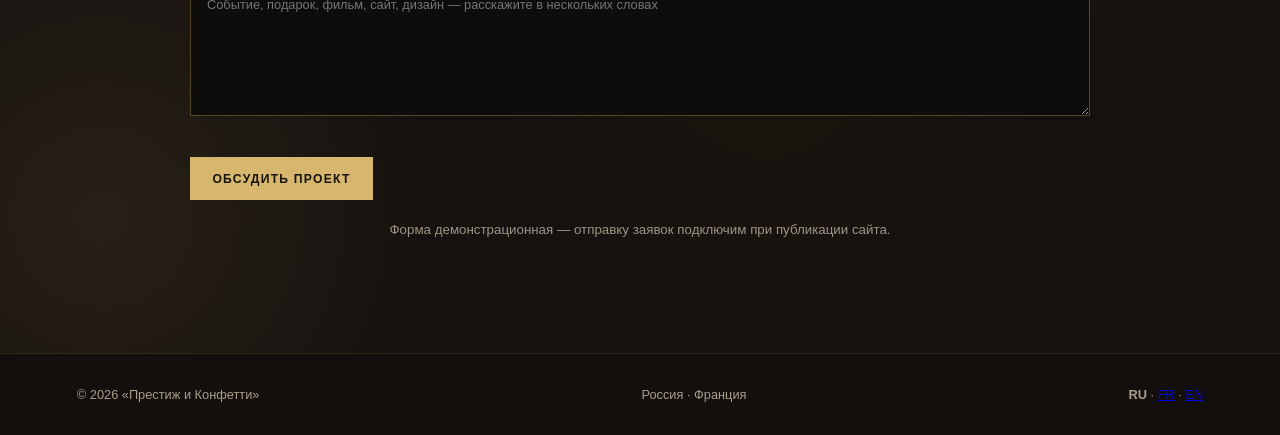
==== commit 3577ea33: "Add confetti to creative studio section" ====
--- a/index.html
+++ b/index.html
@@ -18,60 +18,17 @@
 </head>
 <body class="splash-active">
   <div class="splash" id="splash" aria-label="Престиж и Конфетти">
-    <video id="logoIntro" autoplay muted playsinline preload="auto" poster="assets/logo-poster.jpg">
-      <source src="assets/logo-intro.mp4" type="video/mp4">
-    </video>
+    <video id="logoIntro" autoplay muted playsinline preload="auto" poster="assets/logo-poster.jpg"><source src="assets/logo-intro.mp4" type="video/mp4"></video>
     <button class="skip" id="skipIntro" type="button">Пропустить</button>
   </div>
-
-  <header class="top">
-    <a class="brand" href="#top" aria-label="Престиж и Конфетти — на главную"><img src="assets/logo-ru.png" alt=""><span>ПРЕСТИЖ И КОНФЕТТИ</span></a>
-    <nav aria-label="Основная навигация"><a href="#events">События</a><a href="#studio">Creative Studio</a><a href="#portfolio">Портфолио</a><a href="#about">О нас</a><a href="#contact">Контакты</a></nav>
-    <div class="tools"><span class="langs" aria-label="Язык"><strong>RU</strong> <i>·</i> <a href="fr.html" lang="fr">FR</a> <i>·</i> <a href="en.html" lang="en">EN</a></span><button id="menu" aria-label="Открыть меню">☰</button></div>
-  </header>
-
+  <header class="top"><a class="brand" href="#top" aria-label="Престиж и Конфетти — на главную"><img src="assets/logo-ru.png" alt=""><span>ПРЕСТИЖ И КОНФЕТТИ</span></a><nav aria-label="Основная навигация"><a href="#events">События</a><a href="#studio">Creative Studio</a><a href="#portfolio">Портфолио</a><a href="#about">О нас</a><a href="#contact">Контакты</a></nav><div class="tools"><span class="langs" aria-label="Язык"><strong>RU</strong> <i>·</i> <a href="fr.html" lang="fr">FR</a> <i>·</i> <a href="en.html" lang="en">EN</a></span><button id="menu" aria-label="Открыть меню">☰</button></div></header>
   <main id="top">
-    <section class="hero confetti-zone" aria-label="Кинематографичное интро Престиж и Конфетти">
-      <video id="heroVideo" muted playsinline preload="metadata" poster="assets/hero-poster.jpg">
-        <source src="assets/intro.mp4" type="video/mp4">
-      </video>
-      <audio id="backgroundMusic" loop autoplay preload="auto" playsinline>
-        <source src="assets/neonovyy-karnaval-33-016ceb.mp3" type="audio/mpeg">
-      </audio>
-      <button class="sound" id="soundToggle" type="button" aria-label="Выключить звук">Звук: вкл.</button>
-      <button class="confetti-toggle" id="confettiToggle" type="button" aria-label="Выключить эффект конфетти" aria-pressed="true">Конфетти: вкл.</button>
-      <a class="scroll" href="#philosophy" aria-label="Перейти к содержанию">↓</a>
-    </section>
-
-    <section id="philosophy" class="dark intro glow-bg hero-text confetti-zone">
-      <p class="eyebrow">ПРЕМИАЛЬНОЕ ИВЕНТ-АГЕНТСТВО · CREATIVE STUDIO</p>
-      <h1 id="hero-title">Создаём события, образы и пространства, которые становятся частью вашей истории</h1>
-      <p class="hero-lead">Индивидуальные концепции — от первой идеи до её воплощения. Россия · Франция · международные проекты.</p>
-      <a class="btn" href="#contact">Обсудить идею</a>
-      <div class="philosophy-note">
-        <p class="eyebrow">ВАШИ МЕЧТЫ СТАНОВЯТСЯ РЕАЛЬНОСТЬЮ</p>
-        <h2>Не готовый пакет. Ваш собственный мир.</h2>
-        <p>Мы создаём частные и корпоративные мероприятия вокруг человека, бренда и идеи. Сценарий, пространство, визуальный язык, артисты, шоу и детали складываются в единую историю.</p>
-      </div>
-    </section>
-
-    <section id="events" class="light">
-      <p class="eyebrow">EVENTS</p><h2>Организация мероприятий под ключ</h2>
-      <div class="grid"><article><span>01</span><h3>Частные события</h3><p>Дни рождения, юбилеи, семейные праздники и особенные даты с индивидуальной режиссурой.</p></article><article><span>02</span><h3>Корпоративные мероприятия</h3><p>События для команд, партнёров и брендов — от камерного вечера до масштабной программы.</p></article><article><span>03</span><h3>Тематические проекты</h3><p>Исторические эпохи, киноэстетика, костюмированные и иммерсивные концепции.</p></article><article><span>04</span><h3>Артисты, шоу и сценография</h3><p>Исполнители, ведущие, оригинальные номера, декор, свет, спецэффекты и оформление пространства.</p></article></div>
-    </section>
-
-    <section id="studio" class="dark glow-bg">
-      <p class="eyebrow">PRESTIGE & CONFETTI CREATIVE STUDIO</p><h2>От одной детали — до целого мира</h2>
-      <p class="lead">Собственная креативная студия объединяет ключевые творческие компетенции внутри одной команды. Это помогает сохранять единый художественный язык, быстрее вносить изменения и рациональнее использовать бюджет без лишней цепочки посредников.</p>
-      <div class="grid studio"><article><h3>Дизайн и пространство</h3><p>Интерьеры, графический дизайн, декор, сценография и визуальные концепции.</p></article><article><h3>Фэшн и стиль</h3><p>Дизайн одежды, костюмов, образов и аксессуаров.</p></article><article><h3>Фото и визуал</h3><p>Эксклюзивные фотосессии и визуальные истории.</p></article><article><h3>Фильмы и анимация</h3><p>Фильмы, мультфильмы, видеопоздравления, рекламные ролики, анимация и авторский видеоконтент.</p></article><article><h3>Цифровые проекты и реклама</h3><p>Создание сайтов, digital-дизайн, рекламные концепции, креативы и контент.</p></article><article><h3>Подарки и особые проекты</h3><p>Индивидуальные подарки, открытки, приглашения, дизайн праздничных тортов и уникальные детали.</p></article></div>
-    </section>
-
+    <section class="hero confetti-zone" aria-label="Кинематографичное интро Престиж и Конфетти"><video id="heroVideo" muted playsinline preload="metadata" poster="assets/hero-poster.jpg"><source src="assets/intro.mp4" type="video/mp4"></video><audio id="backgroundMusic" loop autoplay preload="auto" playsinline><source src="assets/neonovyy-karnaval-33-016ceb.mp3" type="audio/mpeg"></audio><button class="sound" id="soundToggle" type="button" aria-label="Выключить звук">Звук: вкл.</button><button class="confetti-toggle" id="confettiToggle" type="button" aria-label="Выключить эффект конфетти" aria-pressed="true">Конфетти: вкл.</button><a class="scroll" href="#philosophy" aria-label="Перейти к содержанию">↓</a></section>
+    <section id="philosophy" class="dark intro glow-bg hero-text confetti-zone"><p class="eyebrow">ПРЕМИАЛЬНОЕ ИВЕНТ-АГЕНТСТВО · CREATIVE STUDIO</p><h1 id="hero-title">Создаём события, образы и пространства, которые становятся частью вашей истории</h1><p class="hero-lead">Индивидуальные концепции — от первой идеи до её воплощения. Россия · Франция · международные проекты.</p><a class="btn" href="#contact">Обсудить идею</a><div class="philosophy-note"><p class="eyebrow">ВАШИ МЕЧТЫ СТАНОВЯТСЯ РЕАЛЬНОСТЬЮ</p><h2>Не готовый пакет. Ваш собственный мир.</h2><p>Мы создаём частные и корпоративные мероприятия вокруг человека, бренда и идеи. Сценарий, пространство, визуальный язык, артисты, шоу и детали складываются в единую историю.</p></div></section>
+    <section id="events" class="light"><p class="eyebrow">EVENTS</p><h2>Организация мероприятий под ключ</h2><div class="grid"><article><span>01</span><h3>Частные события</h3><p>Дни рождения, юбилеи, семейные праздники и особенные даты с индивидуальной режиссурой.</p></article><article><span>02</span><h3>Корпоративные мероприятия</h3><p>События для команд, партнёров и брендов — от камерного вечера до масштабной программы.</p></article><article><span>03</span><h3>Тематические проекты</h3><p>Исторические эпохи, киноэстетика, костюмированные и иммерсивные концепции.</p></article><article><span>04</span><h3>Артисты, шоу и сценография</h3><p>Исполнители, ведущие, оригинальные номера, декор, свет, спецэффекты и оформление пространства.</p></article></div></section>
+    <section id="studio" class="dark glow-bg confetti-zone"><p class="eyebrow">PRESTIGE & CONFETTI CREATIVE STUDIO</p><h2>От одной детали — до целого мира</h2><p class="lead">Собственная креативная студия объединяет ключевые творческие компетенции внутри одной команды. Это помогает сохранять единый художественный язык, быстрее вносить изменения и рациональнее использовать бюджет без лишней цепочки посредников.</p><div class="grid studio"><article><h3>Дизайн и пространство</h3><p>Интерьеры, графический дизайн, декор, сценография и визуальные концепции.</p></article><article><h3>Фэшн и стиль</h3><p>Дизайн одежды, костюмов, образов и аксессуаров.</p></article><article><h3>Фото и визуал</h3><p>Эксклюзивные фотосессии и визуальные истории.</p></article><article><h3>Фильмы и анимация</h3><p>Фильмы, мультфильмы, видеопоздравления, рекламные ролики, анимация и авторский видеоконтент.</p></article><article><h3>Цифровые проекты и реклама</h3><p>Создание сайтов, digital-дизайн, рекламные концепции, креативы и контент.</p></article><article><h3>Подарки и особые проекты</h3><p>Индивидуальные подарки, открытки, приглашения, дизайн праздничных тортов и уникальные детали.</p></article></div></section>
     <section id="portfolio" class="visual portfolio-concept" aria-labelledby="portfolio-title"><div class="portfolio-copy"><p class="eyebrow">PORTFOLIO</p><h2 id="portfolio-title">Каждый проект начинается с идеи</h2><p>Показываем не просто красивые кадры, а путь от замысла до реализованного события или креативного проекта.</p><a class="btn ghost" href="#contact">Смотреть проекты <span aria-hidden="true">→</span></a><p class="portfolio-motto" aria-label="Vos idées deviennent réalité">Vos idées deviennent réalité</p></div></section>
-
     <section id="about" class="light split"><div><p class="eyebrow">ОДНА ИДЕЯ · ОДНА КОМАНДА · ЕДИНЫЙ РЕЗУЛЬТАТ</p><h2>Вы приносите нам идею. Мы находим способ сделать её реальностью.</h2></div><p>От персональной открытки до фильма, сайта, интерьера или масштабного события — степень индивидуального подхода не зависит от размера проекта. Значительную часть креативной работы мы выполняем внутри собственной команды, сохраняя замысел и контроль качества на каждом этапе.</p></section>
-
     <section id="contact" class="dark contact glow-bg confetti-zone"><p class="eyebrow">НАЧНЁМ С ВАШЕЙ ИДЕИ</p><h2>Расскажите, что вы хотите создать</h2><form><label>Имя<input name="name" autocomplete="name"></label><label>Телефон или мессенджер<input name="contact" autocomplete="tel"></label><label class="wide">Идея проекта<textarea name="message" rows="5" placeholder="Событие, подарок, фильм, сайт, дизайн — расскажите в нескольких словах"></textarea></label><button class="btn" type="submit">Обсудить проект</button></form><small>Форма демонстрационная — отправку заявок подключим при публикации сайта.</small></section>
-  </main>
-  <footer><span>© 2026 «Престиж и Конфетти»</span><span>Россия · Франция</span><span><strong>RU</strong> · <a href="fr.html" lang="fr">FR</a> · <a href="en.html" lang="en">EN</a></span></footer>
-  <script src="script.js"></script>
-</body></html>
+  </main><footer><span>© 2026 «Престиж и Конфетти»</span><span>Россия · Франция</span><span><strong>RU</strong> · <a href="fr.html" lang="fr">FR</a> · <a href="en.html" lang="en">EN</a></span></footer><script src="script.js"></script>
+</body></html>
--- a/styles.css
+++ b/styles.css
@@ -1,669 +1,5 @@
-:root{--gold:#d7b66d;--gold2:#f0d89c;--ivory:#f7f0e6;--ink:#15120f;--muted:#c8bda9;--dark:#120f0c}*{box-sizing:border-box}html{scroll-behavior:smooth}body{margin:0;background:var(--dark);color:var(--ivory);font-family:Arial,sans-serif;line-height:1.65}body.splash-active{overflow:hidden}.splash{position:fixed;inset:0;z-index:100;background:#f6eee2;display:grid;place-items:center;transition:opacity .8s ease,visibility .8s}.splash.hide{opacity:0;visibility:hidden;pointer-events:none}.splash video{width:100%;height:100%;object-fit:cover}.skip{position:absolute;right:3vw;bottom:3vw;border:1px solid #8e672c66;background:#fff9;color:#5e431e;padding:.7rem 1rem;letter-spacing:.08em;cursor:pointer}.top{position:fixed;z-index:30;top:0;left:0;right:0;height:74px;display:flex;align-items:center;justify-content:space-between;padding:0 4vw;background:linear-gradient(#100e0cf2,#100e0c99);backdrop-filter:blur(12px);border-bottom:1px solid #d7b66d33}.brand{display:flex;align-items:center;gap:.8rem;font-family:Georgia,serif;letter-spacing:.14em;color:var(--gold2);text-decoration:none;font-size:.78rem}.brand img{width:42px;height:42px;object-fit:cover;border-radius:50%}.top nav{display:flex;gap:1.8rem}.top nav a{color:#f7f0e6;text-decoration:none;font-size:.78rem;letter-spacing:.08em}.top nav a:hover{color:var(--gold)}.tools{display:flex;align-items:center;gap:1rem}.langs{font-size:.72rem;color:#d8c9b1;letter-spacing:.1em}.langs i{color:var(--gold);font-style:normal}#menu{display:none;background:none;border:0;color:white;font-size:1.5rem}.hero{min-height:100svh;position:relative;display:grid;place-items:center;overflow:hidden}.hero video{position:absolute;width:100%;height:100%;object-fit:cover}.shade{position:absolute;inset:0;background:linear-gradient(90deg,#0d0a08e8 0%,#0d0a0899 48%,#0d0a0833),linear-gradient(0deg,#0d0a08c9,transparent 60%)}.hero-copy{position:relative;z-index:2;width:min(980px,88vw);margin-right:auto;margin-left:6vw;padding-top:70px}.eyebrow{color:var(--gold);font-size:.75rem;letter-spacing:.22em;font-weight:700}h1,h2,h3{font-family:Georgia,serif;font-weight:400;line-height:1.12}h1{font-size:clamp(2.25rem,4.8vw,4.8rem);max-width:980px;margin:.3em 0}h2{font-size:clamp(2rem,4vw,4rem);margin:.25em 0 .6em}h3{font-size:1.42rem;color:var(--gold)}.hero-copy>p:not(.eyebrow){max-width:720px;font-size:1.08rem}.btn{display:inline-block;margin-top:1.2rem;padding:.9rem 1.4rem;border:1px solid var(--gold);background:var(--gold);color:#16120d;text-decoration:none;text-transform:uppercase;letter-spacing:.1em;font-weight:700;font-size:.76rem}.ghost{background:transparent;color:var(--ivory)}.sound{position:absolute;z-index:3;right:3vw;bottom:3vw;border:1px solid #e5c77a66;background:#100e0c99;color:#f5ead7;padding:.65rem .9rem;cursor:pointer}.scroll{position:absolute;z-index:3;bottom:3vw;left:50%;color:#f2d998;text-decoration:none;font-size:1.5rem;animation:float 1.8s ease-in-out infinite}@keyframes float{50%{transform:translateY(7px)}}section:not(.hero){padding:110px max(6vw,24px)}.dark{background:#15110e}.glow-bg{background:radial-gradient(circle at 85% 10%,#b4812c2e,transparent 28%),radial-gradient(circle at 8% 82%,#d7b66d18,transparent 25%),radial-gradient(circle at 60% 60%,#7e4d1710,transparent 30%),#15110e}.intro{text-align:center}.intro p:last-child,.lead{max-width:900px;margin:0 auto;font-size:1.08rem}.light{background:var(--ivory);color:var(--ink)}.grid{display:grid;grid-template-columns:repeat(4,1fr);gap:1px;margin-top:3rem;background:#d2c4ad}.grid article{padding:2rem;background:#faf5ec}.grid article>span{font-size:.72rem;letter-spacing:.15em;color:#8d7448}.dark .grid{grid-template-columns:repeat(3,1fr);background:#d7b66d2c}.dark .grid article{background:#1c1713}.dark .grid article p{color:#d8d0c4}.visual{min-height:72vh;display:flex;align-items:end;background:linear-gradient(90deg,#0e0b08e8,#0e0b0844),url('assets/hero-poster.jpg') center/cover}.visual>div{max-width:720px}.split{display:grid;grid-template-columns:1.2fr 1fr;gap:6vw;align-items:center}.contact{text-align:center}.contact form{max-width:900px;margin:2.5rem auto 1rem;display:grid;grid-template-columns:1fr 1fr;gap:1rem;text-align:left}.contact label{font-size:.8rem;color:var(--muted);letter-spacing:.06em}.contact input,.contact textarea{width:100%;margin-top:.4rem;padding:1rem;background:#0f0d0b;border:1px solid #d7b66d55;color:white;font:inherit}.wide{grid-column:1/-1}.contact button{justify-self:start;border:0}.contact small{color:#9e9486}footer{padding:30px 6vw;display:flex;justify-content:space-between;gap:1rem;color:#a99d8c;border-top:1px solid #d7b66d26;font-size:.8rem}@media(max-width:850px){.top nav{display:none;position:absolute;top:74px;left:0;right:0;padding:1.5rem 5vw;background:#100e0cf5;flex-direction:column}.top nav.open{display:flex}#menu{display:block}.langs{display:none}.grid,.dark .grid{grid-template-columns:1fr 1fr}.split{grid-template-columns:1fr}.hero-copy{margin-left:6vw}.brand span{display:none}}@media(max-width:560px){section:not(.hero){padding:80px 24px}.grid,.dark .grid,.contact form{grid-template-columns:1fr}.wide{grid-column:auto}.hero-copy{width:88vw}.hero-copy h1{font-size:2.25rem}.sound{bottom:22px;right:22px}.scroll{display:none}footer{flex-direction:column}.splash video{object-fit:contain;background:#f6eee2}}
+:root{--gold:#d7b66d;--gold2:#f0d89c;--ivory:#f7f0e6;--ink:#15120f;--muted:#c8bda9;--dark:#120f0c}*{box-sizing:border-box}html{scroll-behavior:smooth}body{margin:0;background:var(--dark);color:var(--ivory);font-family:Arial,sans-serif;line-height:1.65}body.splash-active{overflow:hidden}.splash{position:fixed;inset:0;z-index:100;background:#f6eee2;display:grid;place-items:center;transition:opacity .8s ease,visibility .8s}.splash.hide{opacity:0;visibility:hidden;pointer-events:none}.splash video{width:100%;height:100%;object-fit:cover}.skip{position:absolute;right:3vw;bottom:3vw;border:1px solid #8e672c66;background:#fff9;color:#5e431e;padding:.7rem 1rem;letter-spacing:.08em;cursor:pointer}.top{position:fixed;z-index:30;top:0;left:0;right:0;height:74px;display:flex;align-items:center;justify-content:space-between;padding:0 4vw;background:linear-gradient(#100e0cf2,#100e0c99);backdrop-filter:blur(12px);border-bottom:1px solid #d7b66d33}.brand{display:flex;align-items:center;gap:.8rem;font-family:Georgia,serif;letter-spacing:.14em;color:var(--gold2);text-decoration:none;font-size:.78rem}.brand img{width:42px;height:42px;object-fit:cover;border-radius:50%}.top nav{display:flex;gap:1.8rem}.top nav a{color:#f7f0e6;text-decoration:none;font-size:.78rem;letter-spacing:.08em}.top nav a:hover{color:var(--gold)}.tools{display:flex;align-items:center;gap:1rem}.langs{font-size:.72rem;color:#d8c9b1;letter-spacing:.1em}.langs a{color:#d8c9b1;text-decoration:none}.langs i{color:var(--gold);font-style:normal}#menu{display:none;background:none;border:0;color:white;font-size:1.5rem}.hero{min-height:100svh;position:relative;display:grid;place-items:center;overflow:hidden}.hero video{position:absolute;width:100%;height:100%;object-fit:cover}.shade{position:absolute;inset:0;background:linear-gradient(90deg,#0d0a08e8 0%,#0d0a0899 48%,#0d0a0833),linear-gradient(0deg,#0d0a08c9,transparent 60%)}.hero-copy{position:relative;z-index:2;width:min(980px,88vw);margin-right:auto;margin-left:6vw;padding-top:70px}.eyebrow{color:var(--gold);font-size:.75rem;letter-spacing:.22em;font-weight:700}h1,h2,h3{font-family:Georgia,serif;font-weight:400;line-height:1.12}h1{font-size:clamp(2.25rem,4.8vw,4.8rem);max-width:980px;margin:.3em 0}h2{font-size:clamp(2rem,4vw,4rem);margin:.25em 0 .6em}h3{font-size:1.42rem;color:var(--gold)}.hero-copy>p:not(.eyebrow){max-width:720px;font-size:1.08rem}.btn{display:inline-block;margin-top:1.2rem;padding:.9rem 1.4rem;border:1px solid var(--gold);background:var(--gold);color:#16120d;text-decoration:none;text-transform:uppercase;letter-spacing:.1em;font-weight:700;font-size:.76rem}.ghost{background:transparent;color:var(--ivory)}.sound{position:absolute;z-index:3;right:3vw;bottom:3vw;border:1px solid #e5c77a66;background:#100e0c99;color:#f5ead7;padding:.65rem .9rem;cursor:pointer}.scroll{position:absolute;z-index:3;bottom:3vw;left:50%;color:#f2d998;text-decoration:none;font-size:1.5rem;animation:float 1.8s ease-in-out infinite}@keyframes float{50%{transform:translateY(7px)}}section:not(.hero){padding:110px max(6vw,24px)}.dark{background:#15110e}.glow-bg{background:radial-gradient(circle at 85% 10%,#b4812c2e,transparent 28%),radial-gradient(circle at 8% 82%,#d7b66d18,transparent 25%),radial-gradient(circle at 60% 60%,#7e4d1710,transparent 30%),#15110e}.intro{text-align:center}.intro p:last-child,.lead{max-width:900px;margin:0 auto;font-size:1.08rem}.light{background:var(--ivory);color:var(--ink)}.grid{display:grid;grid-template-columns:repeat(4,1fr);gap:1px;margin-top:3rem;background:#d2c4ad}.grid article{padding:2rem;background:#faf5ec}.grid article>span{font-size:.72rem;letter-spacing:.15em;color:#8d7448}.dark .grid{grid-template-columns:repeat(3,1fr);background:#d7b66d2c}.dark .grid article{background:#1c1713}.dark .grid article p{color:#d8d0c4}.visual{min-height:72vh;display:flex;align-items:end;background:linear-gradient(90deg,#0e0b08e8,#0e0b0844),url('assets/hero-poster.jpg') center/cover}.visual>div{max-width:720px}.split{display:grid;grid-template-columns:1.2fr 1fr;gap:6vw;align-items:center}.contact{text-align:center}.contact form{max-width:900px;margin:2.5rem auto 1rem;display:grid;grid-template-columns:1fr 1fr;gap:1rem;text-align:left}.contact label{font-size:.8rem;color:var(--muted);letter-spacing:.06em}.contact input,.contact textarea{width:100%;margin-top:.4rem;padding:1rem;background:#0f0d0b;border:1px solid #d7b66d55;color:white;font:inherit}.wide{grid-column:1/-1}.contact button{justify-self:start;border:0}.contact small{color:#9e9486}footer{padding:30px 6vw;display:flex;justify-content:space-between;gap:1rem;color:#a99d8c;border-top:1px solid #d7b66d26;font-size:.8rem}@media(max-width:850px){.top nav{display:none;position:absolute;top:74px;left:0;right:0;padding:1.5rem 5vw;background:#100e0cf5;flex-direction:column}.top nav.open{display:flex}#menu{display:block}.langs{display:flex!important;align-items:center;gap:.3rem;font-size:.68rem;white-space:nowrap}.langs a,.langs strong,.langs i{display:inline!important;visibility:visible!important}.tools{display:flex;align-items:center;gap:.55rem}.grid,.dark .grid{grid-template-columns:1fr 1fr}.split{grid-template-columns:1fr}.hero-copy{margin-left:6vw}.brand span{display:none}}@media(max-width:560px){section:not(.hero){padding:80px 24px}.grid,.dark .grid,.contact form{grid-template-columns:1fr}.wide{grid-column:auto}.hero-copy{width:88vw}.hero-copy h1{font-size:2.25rem}.sound{bottom:22px;right:22px}.scroll{display:none}footer{flex-direction:column}.splash video{object-fit:contain;background:#f6eee2}.top{padding:0 12px}.brand img{width:38px;height:38px}.langs{font-size:.64rem;letter-spacing:.04em;gap:.22rem}.tools{gap:.35rem}#menu{font-size:1.35rem;padding:4px}}
 @media(prefers-reduced-motion:reduce){html{scroll-behavior:auto}.scroll{animation:none}}
-
-/* v3 — clean cinematic intro + separate readable SEO copy */
-.hero{min-height:0;height:auto;aspect-ratio:16/9;margin-top:74px;background:#090806;position:relative;display:block;overflow:hidden}
-.hero video{position:relative;display:block;width:100%;height:100%;object-fit:cover;object-position:center}
-.hero .sound{bottom:24px;right:28px}
-.hero .scroll{bottom:20px}
-.hero-text{padding-top:clamp(76px,7vw,118px)!important;padding-bottom:clamp(82px,8vw,132px)!important}
-.hero-text>h1{font-size:clamp(2.25rem,3.7vw,4rem);line-height:1.08;max-width:1050px;margin:.32em auto .45em;color:#e4c477;text-wrap:balance}
-.hero-text>.hero-lead{max-width:780px;margin:0 auto;font-size:clamp(1rem,1.25vw,1.15rem);color:#d7cdbc}
-.hero-text>.btn{margin-top:1.8rem}
-.philosophy-note{max-width:920px;margin:clamp(70px,7vw,110px) auto 0;padding-top:clamp(52px,5vw,76px);border-top:1px solid #d7b66d38}
-.philosophy-note h2{font-size:clamp(1.9rem,3vw,3.25rem);color:#f4eadb}
-.philosophy-note>p:last-child{max-width:850px;margin:0 auto;color:#d7cdbc}
-@media(max-width:850px){.hero{margin-top:74px}.hero-text>h1{font-size:clamp(2rem,6vw,3rem)}}
-@media(max-width:560px){.hero{aspect-ratio:16/10}.hero video{object-fit:cover}.hero-text>h1{font-size:clamp(1.9rem,9vw,2.5rem)}.hero .sound{bottom:14px;right:14px;font-size:.7rem;padding:.5rem .7rem}}
-
-/* v4 — always fit logo animation and cinematic intro inside the visible browser viewport */
-.splash{padding:clamp(12px,2vw,28px);overflow:hidden}
-.splash video{width:100%;height:100%;max-width:100%;max-height:100%;object-fit:contain;object-position:center;background:#f6eee2}
-.hero{height:calc(100svh - 74px);min-height:0;aspect-ratio:auto;margin-top:74px;background:#090806;display:flex;align-items:center;justify-content:center}
-.hero video{position:relative;width:100%;height:100%;object-fit:contain;object-position:center;background:#090806}
-@media(max-width:560px){.splash{padding:8px}.hero{height:calc(100svh - 74px);aspect-ratio:auto}.hero video{object-fit:contain}}
-
-/* v5 — logo intro is a true square card, never stretched to viewport width */
-.splash{
-  padding:clamp(18px,3vh,32px);
-  display:flex;
-  align-items:center;
-  justify-content:center;
-  background:#f6eee2;
-}
-.splash video{
-  width:min(82vw,82vh) !important;
-  height:auto !important;
-  max-width:820px !important;
-  max-height:82vh !important;
-  aspect-ratio:1 / 1;
-  object-fit:contain !important;
-  object-position:center !important;
-  display:block;
-  flex:none;
-  background:#f6eee2;
-}
-@media (max-width:700px){
-  .splash video{
-    width:min(92vw,78vh) !important;
-    max-height:78vh !important;
-  }
-}
-
-/* v7 — stronger visual hierarchy for the main SEO headline */
-.hero-text>h1{
-  color:#F3CD68;
-  text-shadow:0 0 14px rgba(243,205,104,.10), 0 1px 0 rgba(255,239,185,.08);
-}
-
-/* v8 — lighter champagne eyebrow to separate it from the main gold H1 */
-.hero-text>.eyebrow{
-  color:#F7E7B2;
-  text-shadow:0 0 8px rgba(247,231,178,.08);
-}
-
-/* v9 — warmer cream/champagne EVENTS section with clearer luxury card separation */
-#events.light{
-  background:#F3E4C8;
-  color:#17120d;
-}
-#events .grid{
-  background:#C7A76B;
-  gap:1px;
-}
-#events .grid article{
-  background:#FFF8EC;
-}
-#events .grid article>span{
-  color:#8A682E;
-}
-#events .grid h3{
-  color:#B8862F;
-}
-
-/* v10 — unify all light sections with the approved cream/champagne palette */
-.light{
-  background:#F3E4C8;
-  color:#17120d;
-}
-#about.light{
-  background:#F3E4C8;
-}
-#about .eyebrow{
-  color:#8A682E;
-}
-#about h2{
-  color:#B8862F;
-}
-#about > p{
-  color:#2A2118;
-}
-
-/* v11 — dedicated Portfolio visual approved for “Каждый проект начинается с идеи” */
-#portfolio.portfolio-concept{
-  min-height:72vh;
-  position:relative;
-  display:flex;
-  align-items:center;
-  padding:clamp(72px,8vw,120px) max(6vw,24px);
-  background-image:url('assets/portfolio-concept.png');
-  background-position:center center;
-  background-size:cover;
-  background-repeat:no-repeat;
-  color:#F7F0E6;
-}
-#portfolio.portfolio-concept::after{
-  content:"";
-  position:absolute;
-  inset:0;
-  pointer-events:none;
-  background:linear-gradient(90deg,rgba(14,11,8,.20) 0%,rgba(14,11,8,.05) 38%,rgba(14,11,8,0) 58%);
-}
-#portfolio .portfolio-copy{
-  position:relative;
-  z-index:1;
-  width:min(42%,680px);
-  max-width:680px;
-}
-#portfolio .portfolio-copy h2,
-#portfolio .portfolio-copy>p:not(.eyebrow):not(.portfolio-motto),
-#portfolio .portfolio-copy>.eyebrow{
-  /* Text is already art-directed in the approved visual; keep HTML text for SEO/accessibility without duplicating it visually. */
-  position:absolute;
-  width:1px;
-  height:1px;
-  padding:0;
-  margin:-1px;
-  overflow:hidden;
-  clip:rect(0,0,0,0);
-  white-space:nowrap;
-  border:0;
-}
-#portfolio .portfolio-copy .btn{
-  position:absolute;
-  left:0;
-  top:clamp(245px,24vw,390px);
-  opacity:0;
-  width:330px;
-  height:70px;
-  margin:0;
-}
-#portfolio .portfolio-motto{
-  position:absolute;
-  width:1px;
-  height:1px;
-  overflow:hidden;
-  clip:rect(0,0,0,0);
-  white-space:nowrap;
-}
-@media(max-width:850px){
-  #portfolio.portfolio-concept{
-    min-height:64vh;
-    background-position:center center;
-  }
-}
-@media(max-width:560px){
-  #portfolio.portfolio-concept{
-    min-height:62vh;
-    background-size:cover;
-    background-position:56% center;
-  }
-  #portfolio .portfolio-copy .btn{display:none}
-}
-
-/* v12 — Portfolio visual: preserve the full approved 16:9 composition without cropping */
-#portfolio.portfolio-concept{
-  min-height:0;
-  width:100%;
-  aspect-ratio:1648 / 928;
-  padding:0;
-  display:block;
-  background-size:contain;
-  background-position:center center;
-  background-repeat:no-repeat;
-  background-color:#120e0a;
-}
-#portfolio.portfolio-concept::after{display:none;}
-#portfolio .portfolio-copy{
-  position:absolute;
-  inset:0;
-  width:100%;
-  max-width:none;
-}
-@media(max-width:850px){
-  #portfolio.portfolio-concept{
-    min-height:0;
-    aspect-ratio:1648 / 928;
-    background-size:contain;
-    background-position:center center;
-  }
-}
-@media(max-width:560px){
-  #portfolio.portfolio-concept{
-    min-height:0;
-    aspect-ratio:1648 / 928;
-    background-size:contain;
-    background-position:center center;
-  }
-}
-
-/* v13 — unified gold hierarchy across dark content sections */
-#studio > .eyebrow,
-#contact > .eyebrow{
-  color:#F7E7B2;
-  text-shadow:0 0 8px rgba(247,231,178,.08);
-}
-#studio > h2,
-#contact > h2{
-  color:#F3CD68;
-  text-shadow:0 0 14px rgba(243,205,104,.10), 0 1px 0 rgba(255,239,185,.08);
-}
-
-/* v14 — Portfolio heading aligned with the approved gold/champagne hierarchy */
-#portfolio.portfolio-concept::before{
-  content:"";
-  position:absolute;
-  z-index:1;
-  left:0;
-  top:0;
-  width:47%;
-  height:48%;
-  pointer-events:none;
-  background:linear-gradient(90deg,rgba(20,15,10,.98) 0%,rgba(20,15,10,.94) 60%,rgba(20,15,10,.72) 82%,rgba(20,15,10,0) 100%);
-}
-#portfolio .portfolio-copy{z-index:2;}
-#portfolio .portfolio-copy>.eyebrow,
-#portfolio .portfolio-copy>h2{
-  position:relative;
-  width:auto;
-  height:auto;
-  padding:0;
-  margin:0;
-  overflow:visible;
-  clip:auto;
-  white-space:normal;
-  border:0;
-}
-#portfolio .portfolio-copy>.eyebrow{
-  color:#F7E7B2;
-  font-size:clamp(.72rem,.9vw,.86rem);
-  letter-spacing:.22em;
-  font-weight:700;
-  margin-bottom:1.25rem;
-}
-#portfolio .portfolio-copy>h2{
-  color:#F3CD68;
-  font-size:clamp(2.35rem,4.2vw,4.5rem);
-  line-height:1.08;
-  max-width:680px;
-  margin:0;
-  text-wrap:balance;
-}
-@media(max-width:850px){
-  #portfolio.portfolio-concept::before{width:68%;height:48%;}
-  #portfolio .portfolio-copy{width:min(62%,680px);}
-}
-@media(max-width:560px){
-  #portfolio.portfolio-concept::before{width:100%;height:43%;background:linear-gradient(180deg,rgba(20,15,10,.98) 0%,rgba(20,15,10,.90) 72%,rgba(20,15,10,0) 100%);}
-  #portfolio .portfolio-copy{width:100%;}
-  #portfolio .portfolio-copy>h2{font-size:clamp(2rem,9vw,2.8rem);}
-}
-
-/* v15 — Portfolio: one clean HTML text layer, no duplicated baked-in heading */
-#portfolio.portfolio-concept::before{
-  content:"";
-  position:absolute;
-  z-index:1;
-  inset:0 auto 0 0;
-  width:43%;
-  height:100%;
-  pointer-events:none;
-  background:linear-gradient(90deg,#140f0b 0%,#140f0b 72%,rgba(20,15,11,.94) 84%,rgba(20,15,11,0) 100%);
-}
-#portfolio .portfolio-copy{
-  position:absolute;
-  z-index:2;
-  inset:0 auto 0 0;
-  width:43%;
-  max-width:none;
-  padding:8.5% 2.5% 4.2% 5.2%;
-  display:flex;
-  flex-direction:column;
-  align-items:flex-start;
-}
-#portfolio .portfolio-copy>.eyebrow,
-#portfolio .portfolio-copy>h2,
-#portfolio .portfolio-copy>p:not(.eyebrow):not(.portfolio-motto),
-#portfolio .portfolio-motto{
-  position:relative;
-  width:auto;
-  height:auto;
-  padding:0;
-  overflow:visible;
-  clip:auto;
-  white-space:normal;
-  border:0;
-}
-#portfolio .portfolio-copy>.eyebrow{
-  color:#F7E7B2;
-  font-size:clamp(.68rem,.9vw,.92rem);
-  letter-spacing:.22em;
-  font-weight:700;
-  margin:0 0 1.2rem;
-}
-#portfolio .portfolio-copy>h2{
-  color:#F3CD68;
-  font-size:clamp(2.2rem,3.9vw,4.15rem);
-  line-height:1.08;
-  max-width:650px;
-  margin:0 0 1.45rem;
-  text-shadow:0 0 14px rgba(243,205,104,.10),0 1px 0 rgba(255,239,185,.08);
-}
-#portfolio .portfolio-copy>p:not(.eyebrow):not(.portfolio-motto){
-  color:#E9E0D3;
-  font-size:clamp(.88rem,1.15vw,1.12rem);
-  line-height:1.55;
-  max-width:520px;
-  margin:0 0 1.7rem;
-}
-#portfolio .portfolio-copy .btn{
-  position:relative;
-  left:auto;
-  top:auto;
-  opacity:1;
-  width:auto;
-  height:auto;
-  margin:0;
-  padding:.9rem 1.45rem;
-  border:1px solid #D9BA70;
-  color:#F7E7B2;
-  background:transparent;
-}
-#portfolio .portfolio-motto{
-  color:#D9BA70;
-  font-family:"Segoe Script","Brush Script MT",cursive;
-  font-size:clamp(1.35rem,2.05vw,2.2rem);
-  line-height:1.25;
-  max-width:310px;
-  margin:auto 0 0;
-  padding-bottom:1.15rem;
-}
-#portfolio .portfolio-motto::after{
-  content:"";
-  display:block;
-  width:155px;
-  height:1px;
-  margin-top:1.25rem;
-  background:#D9BA70;
-}
-@media(max-width:850px){
-  #portfolio.portfolio-concept::before{width:54%;}
-  #portfolio .portfolio-copy{width:54%;padding:7% 3% 3.5% 4.5%;}
-  #portfolio .portfolio-copy>h2{font-size:clamp(1.7rem,4.5vw,2.8rem);margin-bottom:.8rem;}
-  #portfolio .portfolio-copy>p:not(.eyebrow):not(.portfolio-motto){font-size:clamp(.72rem,1.5vw,.95rem);margin-bottom:1rem;}
-  #portfolio .portfolio-motto{font-size:clamp(1rem,2.3vw,1.55rem);}
-}
-@media(max-width:560px){
-  #portfolio.portfolio-concept::before{width:100%;background:linear-gradient(90deg,rgba(20,15,11,.98),rgba(20,15,11,.80));}
-  #portfolio .portfolio-copy{width:100%;padding:7% 7% 5%;}
-  #portfolio .portfolio-copy>.eyebrow{margin-bottom:.55rem;font-size:.58rem;}
-  #portfolio .portfolio-copy>h2{font-size:clamp(1.35rem,7vw,2rem);max-width:75%;}
-  #portfolio .portfolio-copy>p:not(.eyebrow):not(.portfolio-motto){max-width:70%;font-size:.7rem;line-height:1.35;}
-  #portfolio .portfolio-copy .btn{display:inline-block;font-size:.58rem;padding:.55rem .8rem;}
-  #portfolio .portfolio-motto{font-size:.9rem;padding-bottom:0;}
-  #portfolio .portfolio-motto::after{width:90px;margin-top:.55rem;}
-}
-
-/* v16 — EVENTS heading: approved warm deep gold from the visual reference */
-#events > .eyebrow{
-  color:#C99742;
-}
-#events > h2{
-  color:#8A4F0F;
-  text-shadow:0 1px 0 rgba(255,248,230,.20);
-}
-
-
-/* v17 — Russian Creative Studio card titles + refined gold frame */
-#studio .grid.studio{
-  border:1px solid rgba(240,216,156,.78);
-  box-shadow:0 0 0 1px rgba(215,182,109,.10), 0 0 22px rgba(215,182,109,.07);
-  background:rgba(215,182,109,.34);
-}
-#studio .grid.studio article{
-  border:0;
-}
-#studio .grid.studio h3{
-  color:#F0C75E;
-}
-@media(max-width:560px){
-  #studio .grid.studio{box-shadow:0 0 14px rgba(215,182,109,.06);}
-}
-
-/* v18 — restore the previously approved handwritten motto typography */
-#portfolio .portfolio-motto{
-  font-family:"Segoe Script","Brush Script MT",cursive !important;
-  font-style:normal !important;
-  font-weight:400 !important;
-  letter-spacing:0 !important;
-}
-
-/* v19 — restore the exact approved motto artwork from the original portfolio visual */
-#portfolio .portfolio-motto{
-  font-size:0 !important;
-  line-height:0 !important;
-  width:min(320px,100%) !important;
-  height:auto !important;
-  aspect-ratio:320/155;
-  max-width:320px !important;
-  margin:auto 0 0 !important;
-  padding:0 !important;
-  background:url('assets/portfolio-motto-approved.png') left bottom / contain no-repeat;
-  color:transparent !important;
-}
-#portfolio .portfolio-motto::after{display:none !important;}
-@media(max-width:850px){
-  #portfolio .portfolio-motto{width:min(230px,100%) !important;}
-}
-@media(max-width:560px){
-  #portfolio .portfolio-motto{width:min(180px,100%) !important;}
-}
-
-/* v20 — EVENTS: refined thin gold framing around the four service cards */
-#events .grid{
-  gap:0;
-  background:#FFF8EC;
-  border:1px solid #C99A45;
-  border-radius:2px;
-  overflow:hidden;
-  box-shadow:none;
-}
-#events .grid article{
-  background:#FFF8EC;
-  border:0;
-  border-right:1px solid #C99A45;
-  box-shadow:none;
-}
-#events .grid article:last-child{
-  border-right:0;
-}
-@media(max-width:850px){
-  #events .grid article:nth-child(2){border-right:0}
-  #events .grid article:nth-child(-n+2){border-bottom:1px solid #C99A45}
-}
-@media(max-width:560px){
-  #events .grid article,
-  #events .grid article:nth-child(2){
-    border-right:0;
-    border-bottom:1px solid #C99A45;
-  }
-  #events .grid article:last-child{border-bottom:0}
-}
-
-/* v22 — elegant side-confetti effect for selected sections */
-.confetti-zone{position:relative;overflow:hidden}
-.confetti-layer{position:absolute;inset:0;z-index:2;pointer-events:none;overflow:hidden}
-#philosophy>.confetti-layer,#contact>.confetti-layer{z-index:0}
-#philosophy>*:not(.confetti-layer),#contact>*:not(.confetti-layer){position:relative;z-index:1}
-.confetti-piece{position:absolute;top:-8%;left:var(--x);width:var(--w);height:var(--h);border-radius:var(--r);background:var(--c);opacity:var(--o);box-shadow:0 0 5px color-mix(in srgb,var(--c) 72%,transparent),0 0 10px color-mix(in srgb,var(--c) 28%,transparent);transform:rotate(var(--rot));animation:confettiFall var(--dur) linear var(--delay) infinite;will-change:transform,opacity}
-.confetti-piece.ribbon{border-radius:60% 20% 60% 20%;background:transparent;border:2px solid var(--c);height:calc(var(--h) * 2.3);filter:drop-shadow(0 0 3px var(--c))}
-@keyframes confettiFall{0%{transform:translate3d(0,-12vh,0) rotate(var(--rot));opacity:0}8%{opacity:var(--o)}50%{transform:translate3d(var(--drift),52vh,0) rotate(calc(var(--rot) + 300deg));opacity:var(--o)}92%{opacity:var(--o)}100%{transform:translate3d(calc(var(--drift) * -.35),112vh,0) rotate(calc(var(--rot) + 690deg));opacity:0}}
-.confetti-off .confetti-layer{display:none}
-.confetti-toggle{position:absolute;z-index:4;right:28px;bottom:24px;transform:translateY(-48px);border:1px solid #e5c77a66;background:#100e0c99;color:#f5ead7;padding:.65rem .9rem;cursor:pointer;font-size:.78rem;letter-spacing:.03em}
-.confetti-toggle:hover,.sound:hover{border-color:#e5c77aaa;background:#17120ebd}
-@media(max-width:560px){.confetti-toggle{right:14px;bottom:14px;transform:translateY(-42px);font-size:.68rem;padding:.5rem .7rem}.confetti-piece:nth-child(n+25){display:none}}
-@media(prefers-reduced-motion:reduce){.confetti-layer{display:none}.confetti-toggle{display:none}}
-
-/* v24 — two targeted fixes only: align confetti control and fully mask baked portfolio text */
-.hero .confetti-toggle{
-  right:18px;
-}
-#portfolio.portfolio-concept::before{
-  background:linear-gradient(90deg,#140f0b 0%,#140f0b 92%,rgba(20,15,11,.98) 96%,rgba(20,15,11,0) 100%);
-}
-@media(max-width:560px){
-  .hero .confetti-toggle{right:8px;}
-}
-
-/* v25 — Portfolio: reveal the full open book while keeping the baked-in old copy hidden */
-#portfolio.portfolio-concept::before{
-  width:43%;
-  height:72%;
-  inset:0 auto auto 0;
-  background:
-    linear-gradient(90deg,#140f0b 0%,#140f0b 72%,rgba(20,15,11,.94) 84%,rgba(20,15,11,0) 100%);
-  -webkit-mask-image:linear-gradient(180deg,#000 0%,#000 78%,rgba(0,0,0,.92) 88%,transparent 100%);
-  mask-image:linear-gradient(180deg,#000 0%,#000 78%,rgba(0,0,0,.92) 88%,transparent 100%);
-}
-/* Small local cover for the baked-in original button only; avoids masking the book below. */
-#portfolio .portfolio-copy .btn::before{
-  content:"";
-  position:absolute;
-  z-index:-1;
-  inset:-10px -18px;
-  background:#140f0b;
-}
-
-/* v26 — targeted portfolio cleanup: hide only baked-in copy/button/motto; keep the full book visible */
-#portfolio.portfolio-concept::before{
-  content:"";
-  position:absolute;
-  inset:0;
-  width:100%;
-  height:100%;
-  z-index:1;
-  pointer-events:none;
-  -webkit-mask-image:none;
-  mask-image:none;
-  background:
-    linear-gradient(#140f0b,#140f0b) left top / 43% 54% no-repeat,
-    linear-gradient(#140f0b,#140f0b) left 54% / 29% 14% no-repeat,
-    linear-gradient(#140f0b,#140f0b) left bottom / 30% 32% no-repeat;
-}
-#portfolio .portfolio-copy{position:relative;z-index:2;}
-@media(max-width:850px){
-  #portfolio.portfolio-concept::before{
-    background:
-      linear-gradient(#140f0b,#140f0b) left top / 54% 54% no-repeat,
-      linear-gradient(#140f0b,#140f0b) left 54% / 38% 14% no-repeat,
-      linear-gradient(#140f0b,#140f0b) left bottom / 38% 32% no-repeat;
-  }
-}
-@media(max-width:560px){
-  #portfolio.portfolio-concept::before{
-    background:linear-gradient(90deg,rgba(20,15,11,.98),rgba(20,15,11,.80));
-  }
-}
-
-/* v27 — FINAL approved Portfolio block, rebuilt from the clean source image */
-#portfolio.portfolio-concept{
-  position:relative;
-  min-height:clamp(610px,52vw,940px);
-  background-image:url('assets/portfolio-concept-clean.png') !important;
-  background-size:cover !important;
-  background-position:center center !important;
-  background-repeat:no-repeat !important;
-  overflow:hidden;
-}
-#portfolio.portfolio-concept::before{
-  content:"" !important;
-  position:absolute !important;
-  inset:0 !important;
-  width:58% !important;
-  height:100% !important;
-  z-index:1 !important;
-  pointer-events:none !important;
-  background:linear-gradient(90deg,rgba(18,13,9,.97) 0%,rgba(18,13,9,.92) 45%,rgba(18,13,9,.68) 72%,rgba(18,13,9,0) 100%) !important;
-  -webkit-mask-image:none !important;
-  mask-image:none !important;
-}
-#portfolio.portfolio-concept::after{display:none !important;}
-#portfolio .portfolio-copy{
-  position:absolute !important;
-  z-index:2 !important;
-  inset:0 auto 0 0 !important;
-  width:43% !important;
-  padding:5.6% 0 3.2% 5.2% !important;
-  display:flex !important;
-  flex-direction:column !important;
-  align-items:flex-start !important;
-}
-#portfolio .portfolio-copy>.eyebrow{
-  color:#F2D57D !important;
-  font-size:clamp(.72rem,1.02vw,1rem) !important;
-  letter-spacing:.20em !important;
-  font-weight:600 !important;
-  margin:0 0 1.25rem !important;
-}
-#portfolio .portfolio-copy>h2{
-  color:#F2D57D !important;
-  font-size:clamp(2.35rem,4vw,4.2rem) !important;
-  line-height:1.10 !important;
-  font-weight:400 !important;
-  max-width:660px !important;
-  margin:0 0 1.55rem !important;
-  text-shadow:0 1px 8px rgba(0,0,0,.25) !important;
-}
-#portfolio .portfolio-copy>p:not(.eyebrow):not(.portfolio-motto){
-  color:#F1ECE5 !important;
-  font-size:clamp(.9rem,1.15vw,1.12rem) !important;
-  line-height:1.58 !important;
-  max-width:520px !important;
-  margin:0 0 1.55rem !important;
-  padding:1rem 1.25rem !important;
-  background:rgba(13,10,8,.43) !important;
-  border:1px solid rgba(224,190,103,.92) !important;
-  border-radius:18px !important;
-  box-sizing:border-box !important;
-}
-#portfolio .portfolio-copy .btn{
-  margin:0 !important;
-  padding:.95rem 1.55rem !important;
-  border:1px solid #D9BA70 !important;
-  color:#F7E7B2 !important;
-  background:rgba(10,8,7,.36) !important;
-}
-#portfolio .portfolio-motto{
-  width:min(320px,100%) !important;
-  max-width:320px !important;
-  aspect-ratio:320/155 !important;
-  margin:auto 0 0 !important;
-  padding:0 !important;
-  background:url('assets/portfolio-motto-approved.png') left bottom / contain no-repeat !important;
-}
-#portfolio .portfolio-copy .btn::before{display:none !important;}
-@media(max-width:850px){
-  #portfolio.portfolio-concept{min-height:620px;background-position:center center !important;}
-  #portfolio.portfolio-concept::before{width:70% !important;}
-  #portfolio .portfolio-copy{width:56% !important;padding:6% 0 3.5% 4.5% !important;}
-  #portfolio .portfolio-motto{width:min(230px,100%) !important;}
-}
-@media(max-width:560px){
-  #portfolio.portfolio-concept{min-height:600px;background-position:58% center !important;}
-  #portfolio.portfolio-concept::before{width:100% !important;background:linear-gradient(90deg,rgba(18,13,9,.96),rgba(18,13,9,.72)) !important;}
-  #portfolio .portfolio-copy{width:100% !important;padding:7% 7% 5% !important;}
-  #portfolio .portfolio-copy>h2{font-size:clamp(1.5rem,7vw,2.15rem) !important;max-width:82% !important;}
-  #portfolio .portfolio-copy>p:not(.eyebrow):not(.portfolio-motto){max-width:82% !important;font-size:.72rem !important;padding:.75rem .9rem !important;border-radius:12px !important;}
-  #portfolio .portfolio-motto{width:min(180px,100%) !important;}
-}
-
-/* v28 — Portfolio motto: transparent backing; underlying image remains visible */
-#portfolio .portfolio-motto{
-  background-image:url('assets/portfolio-motto-transparent.png') !important;
-  background-color:transparent !important;
-}
-
-/* v29 — compact Portfolio CTA lettering */
-#portfolio .portfolio-copy .btn{
-  letter-spacing:.035em !important;
-  word-spacing:.12em !important;
-}
-
-/* v32 — keep hero controls fully inside the right black gutter in both states */
-.hero .sound,
-.hero .confetti-toggle{
-  right:18px;
-  width:118px;
-  min-width:118px;
-  max-width:118px;
-  padding:.65rem .45rem;
-  text-align:center;
-  white-space:nowrap;
-}
-.hero .confetti-toggle{transform:translateY(-48px)}
-@media(max-width:560px){
-  .hero .sound,
-  .hero .confetti-toggle{
-    right:8px;
-    width:106px;
-    min-width:106px;
-    max-width:106px;
-    padding:.5rem .35rem;
-  }
-  .hero .confetti-toggle{transform:translateY(-42px)}
-}
-
-/* v34 — active RU/FR language switch, identical visual system */
-.langs a, footer a{color:inherit;text-decoration:none}
-.langs a:hover, footer a:hover{color:var(--gold)}
-.langs strong, footer strong{color:var(--gold2);font-weight:700}
+.hero{min-height:0;height:auto;aspect-ratio:16/9;margin-top:74px;background:#090806;position:relative;display:block;overflow:hidden}.hero video{position:relative;display:block;width:100%;height:100%;object-fit:cover;object-position:center}.hero .sound{bottom:24px;right:28px}.hero .scroll{bottom:20px}.hero-text{padding-top:clamp(76px,7vw,118px)!important;padding-bottom:clamp(82px,8vw,132px)!important}.hero-text>h1{font-size:clamp(2.25rem,3.7vw,4rem);line-height:1.08;max-width:1050px;margin:.32em auto .45em;color:#F3CD68;text-wrap:balance;text-shadow:0 0 14px rgba(243,205,104,.10),0 1px 0 rgba(255,239,185,.08)}.hero-text>.hero-lead{max-width:780px;margin:0 auto;font-size:clamp(1rem,1.25vw,1.15rem);color:#d7cdbc}.hero-text>.btn{margin-top:1.8rem}.philosophy-note{max-width:920px;margin:clamp(70px,7vw,110px) auto 0;padding-top:clamp(52px,5vw,76px);border-top:1px solid #d7b66d38}.philosophy-note h2{font-size:clamp(1.9rem,3vw,3.25rem);color:#f4eadb}.philosophy-note>p:last-child{max-width:850px;margin:0 auto;color:#d7cdbc}.hero-text>.eyebrow{color:#F7E7B2;text-shadow:0 0 8px rgba(247,231,178,.08)}.splash{padding:clamp(18px,3vh,32px);display:flex;align-items:center;justify-content:center;background:#f6eee2}.splash video{width:min(82vw,82vh)!important;height:auto!important;max-width:820px!important;max-height:82vh!important;aspect-ratio:1/1;object-fit:contain!important;object-position:center!important;display:block;flex:none;background:#f6eee2}@media(max-width:700px){.splash video{width:min(92vw,78vh)!important;max-height:78vh!important}}#events.light{background:#F3E4C8;color:#17120d}#events .grid{background:#C7A76B;gap:1px}#events .grid article{background:#FFF8EC}#events .grid article>span{color:#8A682E}#events .grid h3{color:#B8862F}.light{background:#F3E4C8;color:#17120d}#about.light{background:#F3E4C8}#about .eyebrow{color:#8A682E}#about h2{color:#B8862F}#about>p{color:#2A2118}#portfolio.portfolio-concept{min-height:0;width:100%;aspect-ratio:1648/928;padding:0;display:block;background-image:url('assets/portfolio-concept.png');background-size:contain;background-position:center;background-repeat:no-repeat;background-color:#120e0a;position:relative;color:#F7F0E6}#portfolio.portfolio-concept::after{display:none}#portfolio .portfolio-copy{position:absolute;inset:0;width:100%;max-width:none}#portfolio .portfolio-copy h2,#portfolio .portfolio-copy>p:not(.eyebrow):not(.portfolio-motto),#portfolio .portfolio-copy>.eyebrow{position:absolute;width:1px;height:1px;padding:0;margin:-1px;overflow:hidden;clip:rect(0,0,0,0);white-space:nowrap;border:0}#portfolio .portfolio-copy .btn{position:absolute;left:0;top:clamp(245px,24vw,390px);opacity:0;width:330px;height:70px;margin:0}#portfolio .portfolio-motto{position:absolute;width:1px;height:1px;overflow:hidden;clip:rect(0,0,0,0);white-space:nowrap}#studio>.eyebrow,#contact>.eyebrow{color:#F7E7B2;text-shadow:0 0 8px rgba(247,231,178,.08)}#studio>h2,#contact>h2{color:#F3CD68;text-shadow:0 0 14px rgba(243,205,104,.10)}
+/* mobile: preserve the complete 16:9 video frame so embedded slogan remains visible */
+@media(max-width:850px){.hero{height:auto!important;min-height:0!important;aspect-ratio:16/9!important;margin-top:74px!important;display:block!important;overflow:hidden!important;background:#090806!important}.hero video{position:absolute!important;inset:0!important;width:100%!important;height:100%!important;object-fit:contain!important;object-position:center center!important;background:#090806!important}.hero .sound,.hero .confetti-toggle{position:absolute!important}.langs{display:flex!important;visibility:visible!important;opacity:1!important}}@media(max-width:560px){#portfolio .portfolio-copy .btn{display:none}.hero-text>h1{font-size:clamp(1.9rem,9vw,2.5rem)}.hero .sound{bottom:14px;right:14px;font-size:.7rem;padding:.5rem .7rem}}
